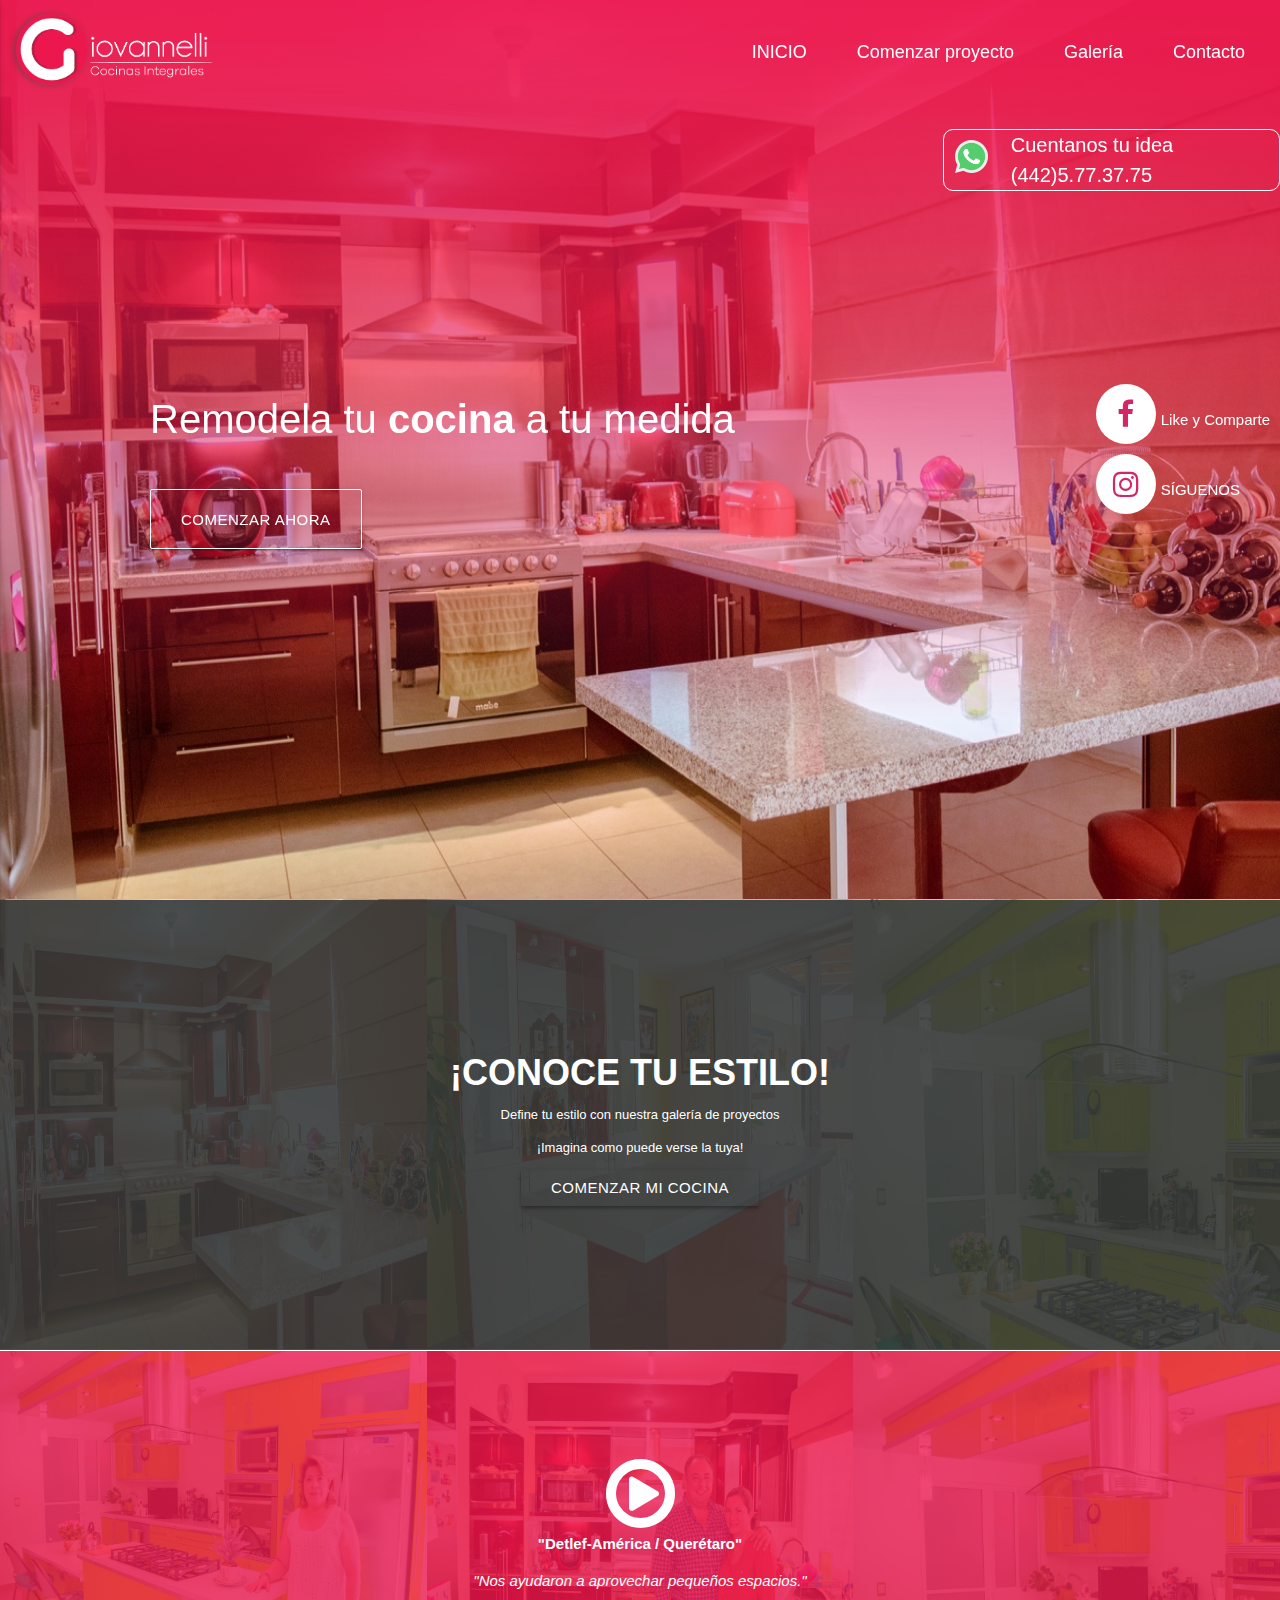
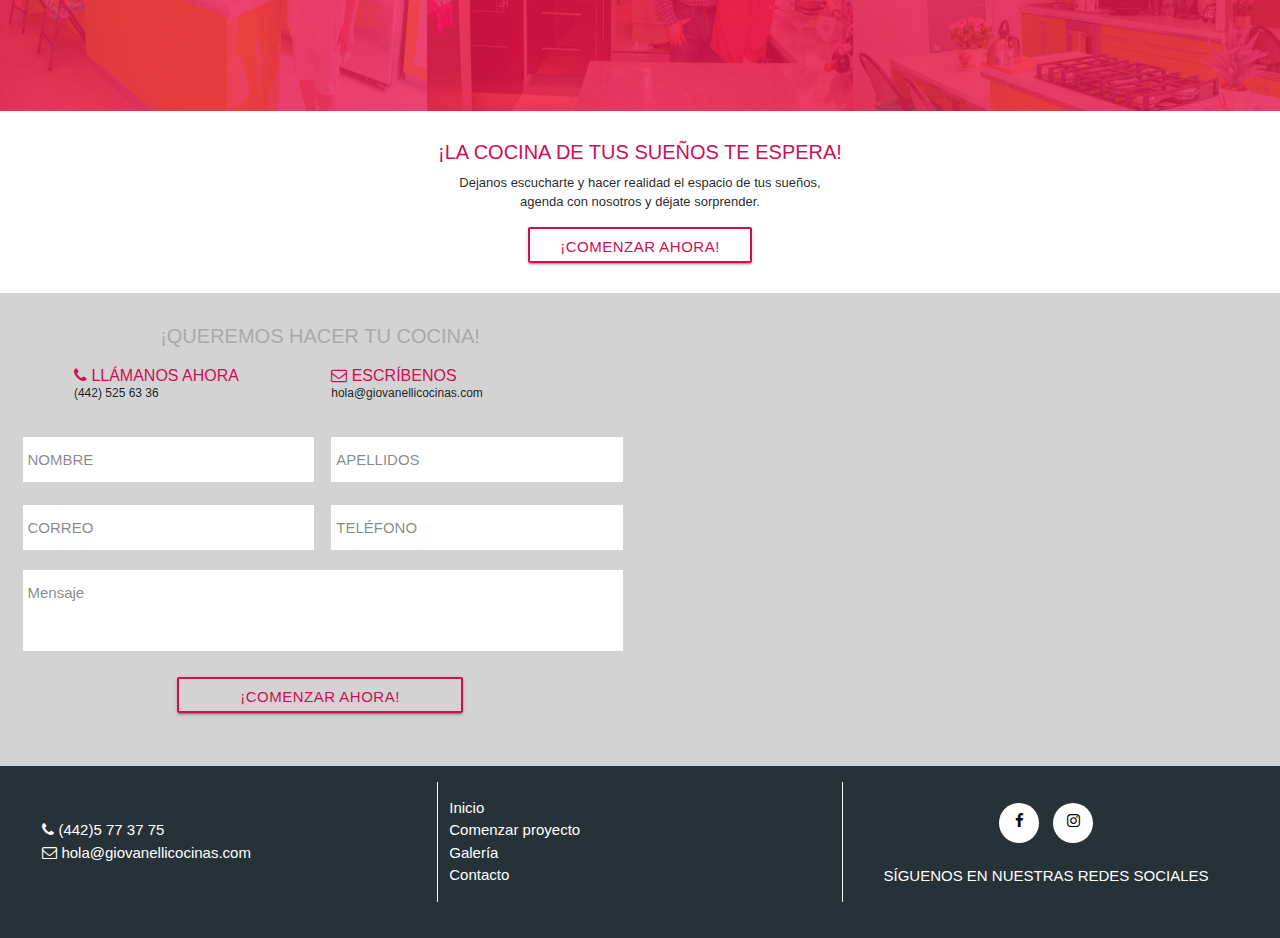
==== index.html @ 9706cbd9 "[Frontend] Third delivery" ====
<!DOCTYPE html>
<html lang="es">
  <head>
    <meta charset="utf-8">
    <meta name="viewport" content="width=device-width, initial-scale=1, maximum-scale=1.0, user-scalable=no">
    <link rel="icon" type="image/pmg" href="public/img/favicon/favicon.png">
    <title>Giovanelli</title>
    <link href="public/plugins/materialize/css/materialize.min.css" rel="stylesheet">
    <link href="public/css/w3.css" rel="stylesheet">
    <link href="public/css/layout.css" rel="stylesheet">
    <link href="https://fonts.googleapis.com/css?family=Lato:300,300i,400,400i,700,700i" rel="stylesheet">
    <link href="https://fonts.googleapis.com/css?family=Raleway" rel="stylesheet">
    <link href="public/css/home.css" rel="stylesheet">
  </head>
  <body>
    <div id="content">
      <div class="navbar-fixed hide-on-med-and-down">
        <nav class="transparent z-depth-0" id="undernav" style="z-index: 4;" role="navigation">
          <div class="nav-wrapper"><a href="index.html"><img class="brand-logo" src="public/img/logo/logo.png" height="100px"></a>
            <ul class="right menu-options">
                    <li><a href="index.html">INICIO</a></li>
                    <li><a class="menu-link" href="#join">Comenzar proyecto</a></li>
                    <li><a href="gallery.html">Galería</a></li>
                    <li><a class="menu-link" href="#contact">Contacto</a></li>
            </ul>
          </div>
        </nav>
      </div>
      <!-- Mobile menu-->
      <div class="navbar-fixed hide-on-large-only">
        <nav class="transparent z-depth-0" id="undernav-movil" style="z-index: 4;" role="navigation">
          <div class="nav-wrapper"><a class="button-collapse" href="#" data-activates="mobile-demo"><i class="fa fa-bars"></i></a><a href="Home"><img class="brand-logo" src="public/img/logo/logo.png" height="100%"></a></div>
        </nav>
      </div>
      <!-- End Desktop navigation-->
      <!-- Collapsible menu for movil-->
      <ul class="side-nav collapsible" id="mobile-demo" data-collapsible="accordion">
              <li><a href="index.html">INICIO</a></li>
              <li><a class="menu-link" href="#join">Comenzar proyecto</a></li>
              <li><a href="gallery.html">Galería</a></li>
              <li><a class="menu-link" href="#contact">Contacto</a></li>
      </ul>
      <!-- End mobil navigation-->
    </div>
    <section class="w3-display-container" id="kitchen"><img id="cover" src="public/img/index/cover.jpg"><img class="w3-display-topmiddle fullwidth" src="public/img/icons/transparencia.png">
      <div class="w3-display-left">
        <p class="left white-text">Remodela tu <b>cocina</b> a tu medida</p><a class="btn menu-link" href="#contact">Comenzar Ahora</a>
      </div>
      <div class="w3-display-topright">
        <div class="row" style="border: 1px solid white; border-radius:10px;">
          <div class="col s2"><img src="public/img/icons/whatsapp.png" width="100%" style="margin-top:10px;"></div>
          <div class="col s10">
            <p class="whats">Cuentanos tu idea <br>(442)5.77.37.75</p>
          </div>
        </div>
      </div>
      <div class="w3-display-right" style="margin:0px 10px 0 0;">
        <div class="white-text"><i class="fa fa-facebook"></i>Like y Comparte<br><i class="fa fa-instagram"></i>SÍGUENOS</div>
      </div>
    </section>
    <section id="styles">
      <div class="w3-display-container">
        <div class="w3-row">
          <div class="w3-col s12 m4 hide-on-med-and-down"><img class="fullwidth" src="public/img/index/cover.jpg" style="height:50vh;"></div>
          <div class="w3-col s12 m4 hide-on-med-and-down"><img class="fullwidth" src="public/img/index/barra.jpg" style="height:50vh;"></div>
          <div class="w3-col s12 m4"><img class="fullwidth" src="public/img/index/verde.jpg" style="height:50vh;"></div>
        </div><img class="w3-display-middle fullwidth" src="public/img/icons/estilos.png" style="height:50vh;">
        <div class="w3-display-middle">
          <h1>¡CONOCE TU ESTILO!</h1>
          <p>Define tu estilo con nuestra galería de proyectos</p>
          <p>¡Imagina como puede verse la tuya!</p><a class="btn transparent center menu-link" href="#contact">Comenzar mi cocina  </a>
        </div>
      </div>
    </section>
    <section class="white" id="testimonials">
      <div class="w3-display-container" style="height:40vh;">
        <div class="w3-row">
          <div class="w3-col s12 m4 hide-on-med-and-down"><img class="fullwidth" src="public/img/index/alicia.jpg" style="height:40vh;"></div>
          <div class="w3-col s12 m4"><img class="fullwidth" src="public/img/index/pareja.jpg" style="height:40vh;"></div>
          <div class="w3-col s12 m4 hide-on-med-and-down"><img class="fullwidth" src="public/img/index/verde.jpg" style="height:40vh;"></div>
        </div><img class="w3-display-middle fullwidth" src="public/img/icons/testimonials.png" style="height:40vh;">
        <div class="w3-content w3-display-middle" style="max-width:400px;">
          <div class="mySlides w3-container transparent"><i class="fa fa-play-circle-o" style="font-size:80px;font-weight:100;"></i>
            <p style="font-weight:900;">"Detlef-América / Querétaro"</p>
            <p style="font-style: italic;font-weight:100;">"Nos ayudaron a aprovechar pequeños espacios."</p>
          </div>
          <div class="mySlides w3-container transparent"><i class="fa fa-play-circle-o" style="font-size:80px;font-weight:100;"></i>
            <p style="font-weight:900;">"Detlef-América / Querétaro"</p>
            <p style="font-style: italic;font-weight:100;">"Nos ayudaron a aprovechar pequeños espacios."</p>
          </div>
          <div class="mySlides w3-container transparent"><i class="fa fa-play-circle-o" style="font-size:80px;font-weight:100;"></i>
            <p style="font-weight:900;">"Detlef-América / Querétaro"</p>
            <p style="font-style: italic;font-weight:100;">"Nos ayudaron a aprovechar pequeños espacios."</p>
          </div>
        </div>
      </div>
    </section>
    <section id="dream">
      <div class="container">
        <h4>¡LA COCINA DE TUS SUEÑOS TE ESPERA!</h4>
        <p>Dejanos escucharte y hacer realidad el espacio de tus sueños, agenda con nosotros y déjate sorprender.</p><a class="btnwaves-effect waves-light btn modal-trigger" href="#modal1">¡COMENZAR AHORA!</a>
      </div>
    </section>
    <section id="contact">
      <div class="row">
        <div class="col s12 l6">
          <h4>¡QUEREMOS HACER TU COCINA!</h4>
          <div class="row">
            <div class="col s5 offset-s1">
              <h6><i class="fa fa-phone"></i> LLÁMANOS AHORA</h6>
              <p>(442) 525 63 36</p>
            </div>
            <div class="col s5">
              <h6><i class="fa fa-envelope-o"></i> ESCRÍBENOS</h6>
              <p>hola@giovanellicocinas.com</p>
            </div>
          </div>
          <div class="row">
            <div class="input-field col s12 l6">
              <input type="text" placeholder="NOMBRE">
            </div>
            <div class="input-field col s12 l6">
              <input type="text" placeholder="APELLIDOS">
            </div>
            <div class="input-field col s12 l6">
              <input type="text" placeholder="CORREO">
            </div>
            <div class="input-field col s12 l6">
              <input type="text" placeholder="TELÉFONO">
            </div>
            <div class="input-field col s12">
              <textarea class="materialize-textarea" placeholder="Mensaje"></textarea>
            </div>
            <div class="input-field col s6 offset-s3">
              <button class="btn waves-effect waves-light" type="submit" name="Enviar">¡COMENZAR AHORA!</button>
            </div>
          </div>
        </div>
        <div class="col s12 l6">
          <iframe width="100%" height="400vw" frameborder="0" style="border:0;" src="https://www.google.com/maps/embed/v1/place?key=AIzaSyAPGNs94-YBhzILSBcDQqImpf2QSwV7a5w&amp;q=20.598648,-100.374819&amp;zoom=18" allowfullscreen=""></iframe>
        </div>
      </div>
    </section>
    <div class="modal" id="modal1">
      <div class="modal-content black">
        <h1 class="center">¡REDISEÑA O EMPIEZA TU COCINA!</h1>
        <div class="row">
          <div class="col s10 offset-s1">
            <iframe width="100%" src="https://www.youtube-nocookie.com/embed/Vr1YsF4z7C4?rel=0&amp;amp;showinfo=0" frameborder="0" allowfullscreen></iframe>
          </div>
        </div>
        <div class="row">
          <div class="col s10 offset-s1">
            <p class="center">La cocina que tanto deseas te está esperando, no dejes pasar esta oportunidad.</p>
          </div>
        </div>
        <div class="row" style="margin-top:10px;">
          <div class="col s12 l6">
            <h3>¡AGENDA TU CITA!</h3>
          </div>
          <div class="col s12 l6">
            <h4 class="green-text center-align hide-on-small-only">LLAMANOS AHORA</h4>
          </div>
        </div>
        <div class="row" style="margin-top:-10px;">
          <div class="col s12 l6">
            <div class="row no-padding">
              <div class="input-field col s12 l6">
                <input type="text" placeholder="NOMBRE">
              </div>
              <div class="input-field col s12 l6">
                <input type="text" placeholder="APELLIDOS">
              </div>
              <div class="input-field col s12 l6">
                <input type="text" placeholder="CORREO">
              </div>
              <div class="input-field col s12 l6">
                <input type="text" placeholder="TELÉFONO">
              </div>
              <div class="input-field col s12">
                <textarea class="materialize-textarea" placeholder="Mensaje"></textarea>
              </div>
              <div class="input-field col s12 l6">
                <button class="btn waves-effect waves-light" type="submit" name="Enviar">¡COMENZAR!</button>
              </div>
            </div>
          </div>
          <div class="col s12 l4 offset-l1">
            <div class="row valign-wrapper" style="border: 1px solid white; border-radius:10px;">
              <div class="col s2"><img src="public/img/icons/whatsapp.png" width="100%" style="margin-top:10px;"></div>
              <div class="col s10">
                <p class="whats">Cuentanos tu idea <br>(442)5.77.37.75</p>
              </div>
            </div>
          </div>
        </div>
      </div>
    </div>
    <footer>
      <div class="w3-container">
        <div class="hide-on-small-only">
          <div class="row valign-wrapper">
            <div class="col l4"><i class="fa fa-phone"></i> (442)5 77 37 75<br><i class="fa fa-envelope-o"></i> hola@giovanellicocinas.com</div>
            <div class="col l4" style="border-left:1px solid white;border-right:1px solid white;">
              <ul>
                <li> <a href="index.html">Inicio</a></li>
                <li> <a href="index.html">Comenzar proyecto</a></li>
                <li> <a href="index.html">Galería</a></li>
                <li> <a class="menu-link" href="#contact">Contacto</a></li>
              </ul>
            </div>
            <div class="col l4">
              <p class="center"><i class="fa fa-facebook social"></i><i class="fa fa-instagram social"></i></p>
              <p class="center">SÍGUENOS EN NUESTRAS REDES SOCIALES</p>
            </div>
          </div>
        </div>
        <div class="hide-on-med-and-up">
          <div class="row">
            <div class="col s10 offset-s1 center"><i class="fa fa-phone"></i> (442)5 77 37 75<br><i class="fa fa-envelope-o"></i> hola@giovanellicocinas.com</div>
          </div>
          <div class="row">
            <div class="col s8 offset-s2" style="border:1px solid white;border-right:1px solid white;">
              <ul>
                <li> <a href="index.html">Inicio</a></li>
                <li> <a href="index.html">Comenzar proyecto</a></li>
                <li> <a href="index.html">Galería</a></li>
                <li> <a class="menu-link" href="#contact">Contacto</a></li>
              </ul>
            </div>
          </div>
          <div class="row">
            <div class="col s10 offset-s1">
              <p class="center"><i class="fa fa-facebook social"></i><i class="fa fa-instagram social"></i></p>
              <p class="center">SÍGUENOS EN NUESTRAS REDES SOCIALES</p>
            </div>
          </div>
        </div>
      </div>
    </footer>
    <link rel="stylesheet" href="https://cdnjs.cloudflare.com/ajax/libs/font-awesome/4.7.0/css/font-awesome.min.css" async>
    <script src="https://code.jquery.com/jquery-2.1.1.min.js"></script>
    <script src="public/plugins/materialize/js/materialize.min.js"></script>
    <script src="public/js/home.js"></script>
    <link rel="stylesheet" href="https://cdnjs.cloudflare.com/ajax/libs/font-awesome/4.7.0/css/font-awesome.min.css" async="">
    <script src="https://code.jquery.com/jquery-2.1.1.min.js"></script>
    <script src="public/plugins/materialize/js/materialize.min.js"></script>
    <script src="public/js/home.js"></script>
    <script>
      var slideIndex = 0;
      carousel();
      function carousel() {
      var i;
      var x = document.getElementsByClassName("mySlides");
      for (i = 0; i < x.length; i++) {
      x[i].style.display = "none";
      }
      slideIndex++;
      if (slideIndex > x.length) {slideIndex = 1}
      x[slideIndex-1].style.display = "block";
      setTimeout(carousel, 5000);
      }
    </script>
  </body>
</html>
---- public/css/layout.css ----
/* Nav */
nav {
  background-color: rgba(207, 14, 85, 0.9);
  height: 100px;
}

nav ul{
  margin-top: 20px;
}

nav ul a{
  font-size: 18px;
  margin-right: 20px;
}
 .brand-logo img {
  margin: 0 20px;
  vertical-align: text-bottom;
  max-width: 200px;
}

.z-depth-0 {
  -webkit-box-shadow: 0 0 0 0 rgba(0, 0, 0, 0), 0 0 0 0 rgba(0, 0, 0, 0);
  -moz-box-shadow: 0 0 0 0 rgba(0, 0, 0, 0), 0 0 0 0 rgba(0, 0, 0, 0);
  box-shadow: 0 0 0 0 rgba(0, 0, 0, 0), 0 0 0 0 rgba(0, 0, 0);
}

/* Footer */
footer{
  background-color:#263238;
  padding: 15px;
  color: white;
}

.social{
		padding: 10px;
		font-size: 20px;
		width: 40px;
		height: 40px;
		text-align: center;
		text-decoration: none;
		margin: 7px;
		border-radius: 50%;
		background-color: white;
		color:black;
}
---- public/css/home.css ----
/* Cover */
img#cover {
  padding-top: -64px;
  position: fixed;
  width: 100%;
  height: 100%;
  z-index: -1;
  background-position: center;
}
section#kitchen {
  margin-top: -65px;
  height: 100vh;
}
section#kitchen p{
  color:white;
  font-size: 40px;
  font-weight: lighter;
}

section#kitchen p.whats{
  font-size: 20px;
  margin: 0 auto;
}
section#kitchen a{
  color:white;
  background-color: transparent;
  border: 1px solid white;
  height:60px;
  padding-top:12px;
}
section#kitchen .w3-display-left{
  margin-left: 150px;
  width:50%;
}
section#kitchen .w3-display-topright{
  margin-top:130px;
}
section#kitchen i{
		padding: 15px;
		font-size: 30px;
		width: 60px;
		height: 60px;
		text-align: center;
		text-decoration: none;
		margin: 5px 5px;
		border-radius: 50%;
		background-color: white;
		color: rgba(207, 14, 85, 0.9);
 }
/* Styles */
section#styles{
  background-color:white;
  color: white;
  text-align: center;
}

section#styles h1{
  font-weight: 900;
}

section#styles p{
  font-size: 13px;
  font-weight: 100;
}
/* Testimonials */
section#testimonials{
  background-color:white;
  color: white;
  text-align: center;
}

section#testimonials h4{
  color:#ff5252;
}

section#testimonials p{
  margin-top: 0;
}

.icon{
  margin: 0 auto;
  max-width: 40px;
  width: 100%;
}
/* Dream */
section#dream{
  background-color: white;
  padding: 20px;
  text-align: center;
}
section#dream h4{
  color:rgb(207, 14, 85);;
}

section#dream p{
  font-size: 13px;
  font-weight: 100;
  max-width: 400px;
  margin: auto;
}

section#dream .btn{
  margin-top: 15px;
  margin-bottom: 10px;
  background: white;
  color:rgb(207, 14, 85);
  border:2px solid rgb(207, 14, 85);
}

section#dream .btn:hover, section#dream .btn:active, section#dream .btn:focus {
  background-color:rgb(207, 14, 85);
  color: white;
}

/* Contact */
section#contact{
  padding-top: 22px;
  padding-bottom: 11px;
  background-color: lightgray;
}
section#contact h4{
  color:darkgray;
  text-align: center;
}

section#contact h6{
  color:rgb(207, 14, 85);
  text-align: left;
}

section#contact p{
  font-size: 12px;
  font-weight: 100;
  margin-top: -10px;
}

section#contact i{
}

section#contact input, section#contact textarea{
  background-color: white;
  padding-left: 5px;
  border-bottom: 0;
  margin-top: -15px;
}
section#contact button{
  background-color: transparent;
  color: rgb(207, 14, 85);
  border: 2px solid rgb(207, 14, 85);
  margin-top: -20px;
}

button{
  width: 100%;
}

.fullwidth{
  width: 100%;
}

#modal1{
  width: 75%;
  color: white;
}

#modal1 input, #modal1 textarea{
  background-color: white;
  color: black;
  padding-left: 10px;
  border-bottom: 0;
  margin-top: -10px;
  margin-bottom: 0px;
}
#modal1 button{
  background-color: transparent;
  color: white;
  border: 2px solid white;
  margin-top: -20px;
}
#modal1 p{
  font-weight: 100;
}
#modal1 h1{
  margin: 50px 0;
}
#modal1 h3{
  font-weight: 900;
  font-family: Lato;
}

/* Responsive*/
@media only screen and (min-width: 920px) {
  #modal1 iframe{
    height: 450px;
  }
}
@media only screen and (max-width: 650px) {
  section#kitchen {
    height: 50vh;
    margin-top: -65px;
  }
  img#cover {
    width: 100%;
    top: 0;
    left: 0;
    position: fixed;
    z-index: -1;
    height: 50vh;
  }
  section#kitchen .w3-display-left, section#kitchen .w3-display-right{
    margin-top: 20px;
  }
  section#kitchen .w3-display-left{
    margin-left: 20px;
    width:50%;
  }
  section#kitchen .w3-display-righ{
    margin-right: 20px;
  }
  section#kitchen .w3-display-topright{
    margin-top:110px;
    width: 50%;
  }
  section#kitchen p{
    font-size: 10px;
    font-weight: lighter;
  }
  section#kitchen p.whats{
    font-size: 10px;
    margin: 0 auto;
  }
  section#kitchen a{
    padding-top: 0px;
    font-size: 10px;
    height: 20px;
    display: inline-table;
  }
  section#kitchen i{
  		padding: 5px;
  		font-size: 10px;
  		width: 20px;
  		height: 20px;
  		margin: 5px 5px;
   }
  section#styles h1{
    font-weight: 900;
    font-size: 17px;
  }
  section#styles p{
    font-size: 10px;
    font-weight: 100;
  }
  section#styles a{
    padding-top: 0px;
    font-size: 10px;
    height: 20px;
    display: inline-table;
  }
  #modal1 h1{
    font-size: 15px;
    margin: 10px 0;
  }
  #modal1 p{
    font-size: 12px;
  }
  #modal1 h3{
    font-size: 16px;
    text-align: center;
  }
}
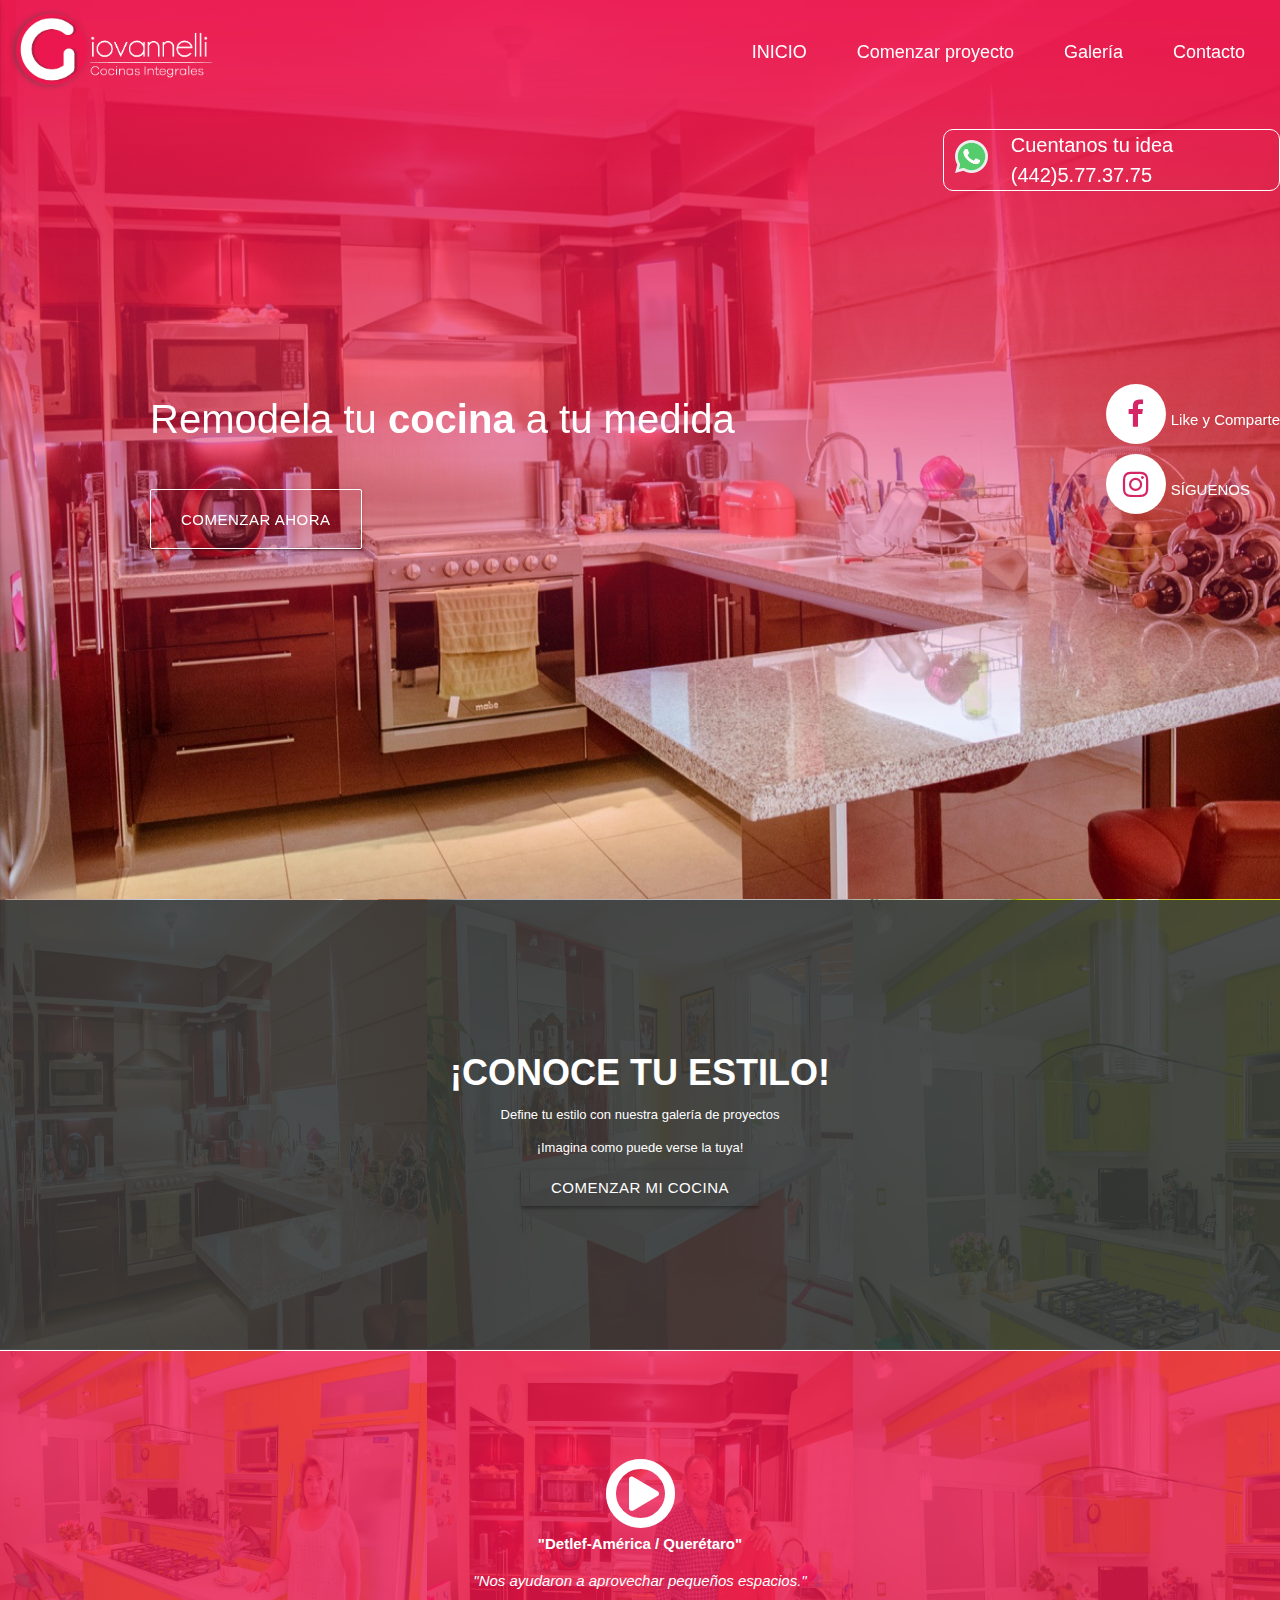
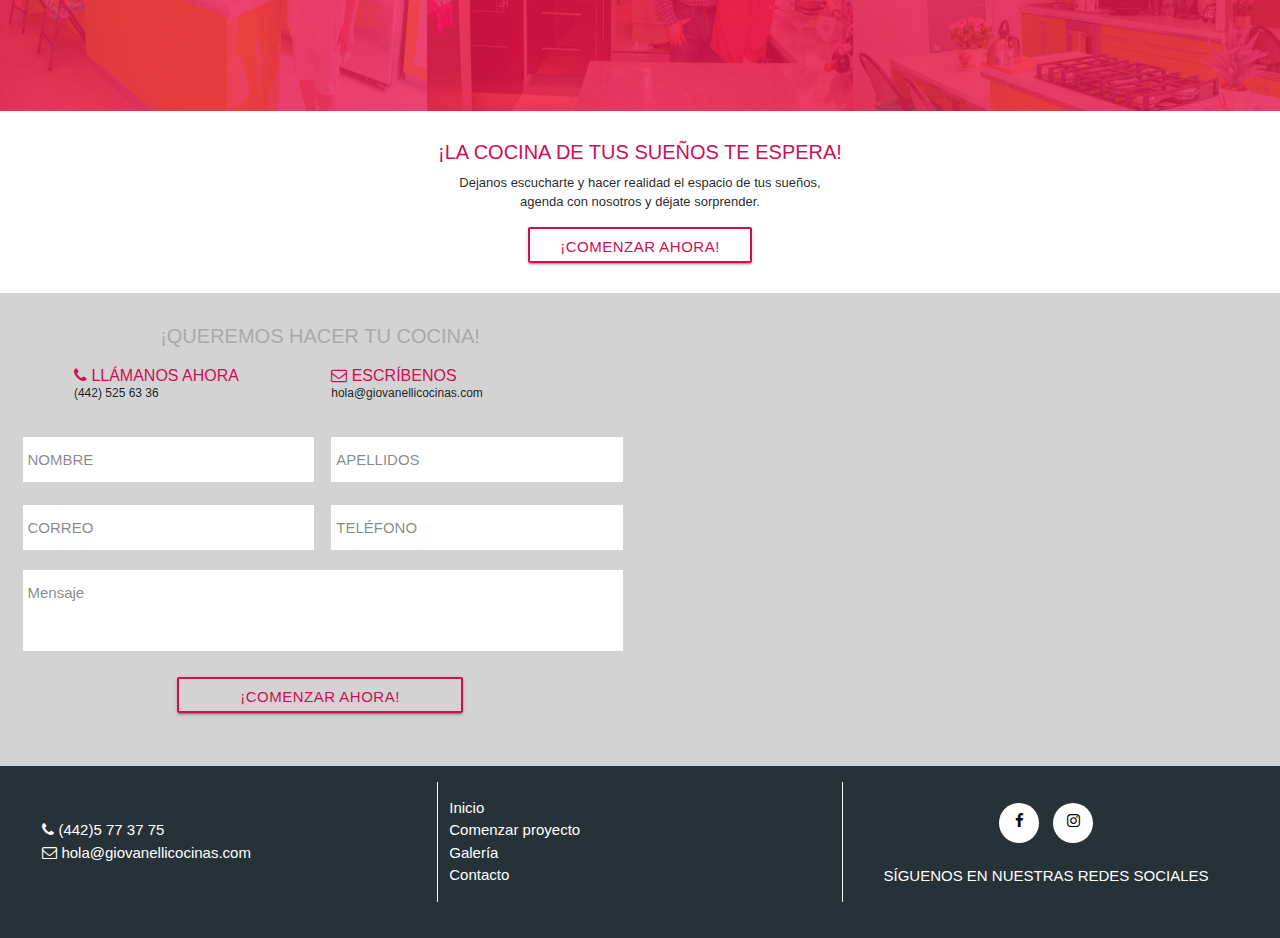
==== commit 0b5fd927: "[Frontend] 4th delivery" ====
--- a/index.html
+++ b/index.html
@@ -54,7 +54,7 @@
           </div>
         </div>
       </div>
-      <div class="w3-display-right" style="margin:0px 10px 0 0;">
+      <div class="w3-display-right">
         <div class="white-text"><i class="fa fa-facebook"></i>Like y Comparte<br><i class="fa fa-instagram"></i>SÍGUENOS</div>
       </div>
     </section>
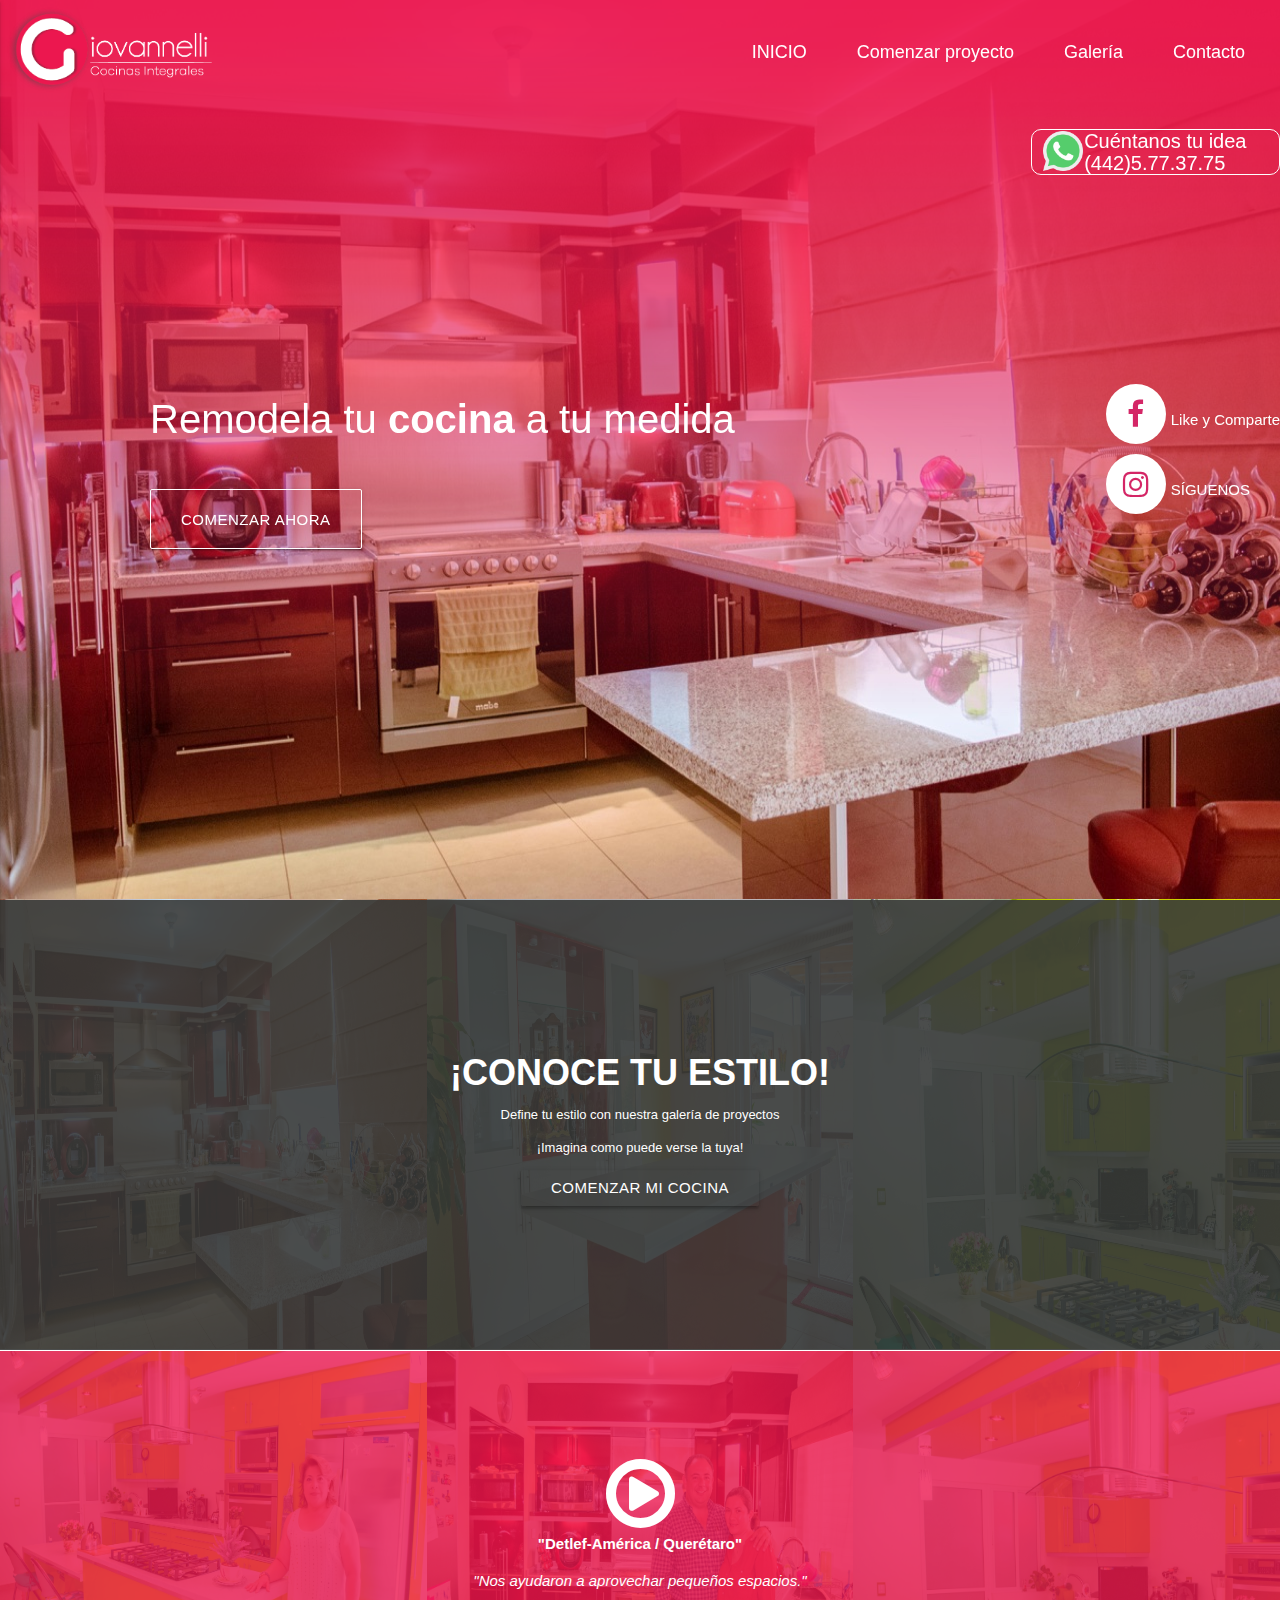
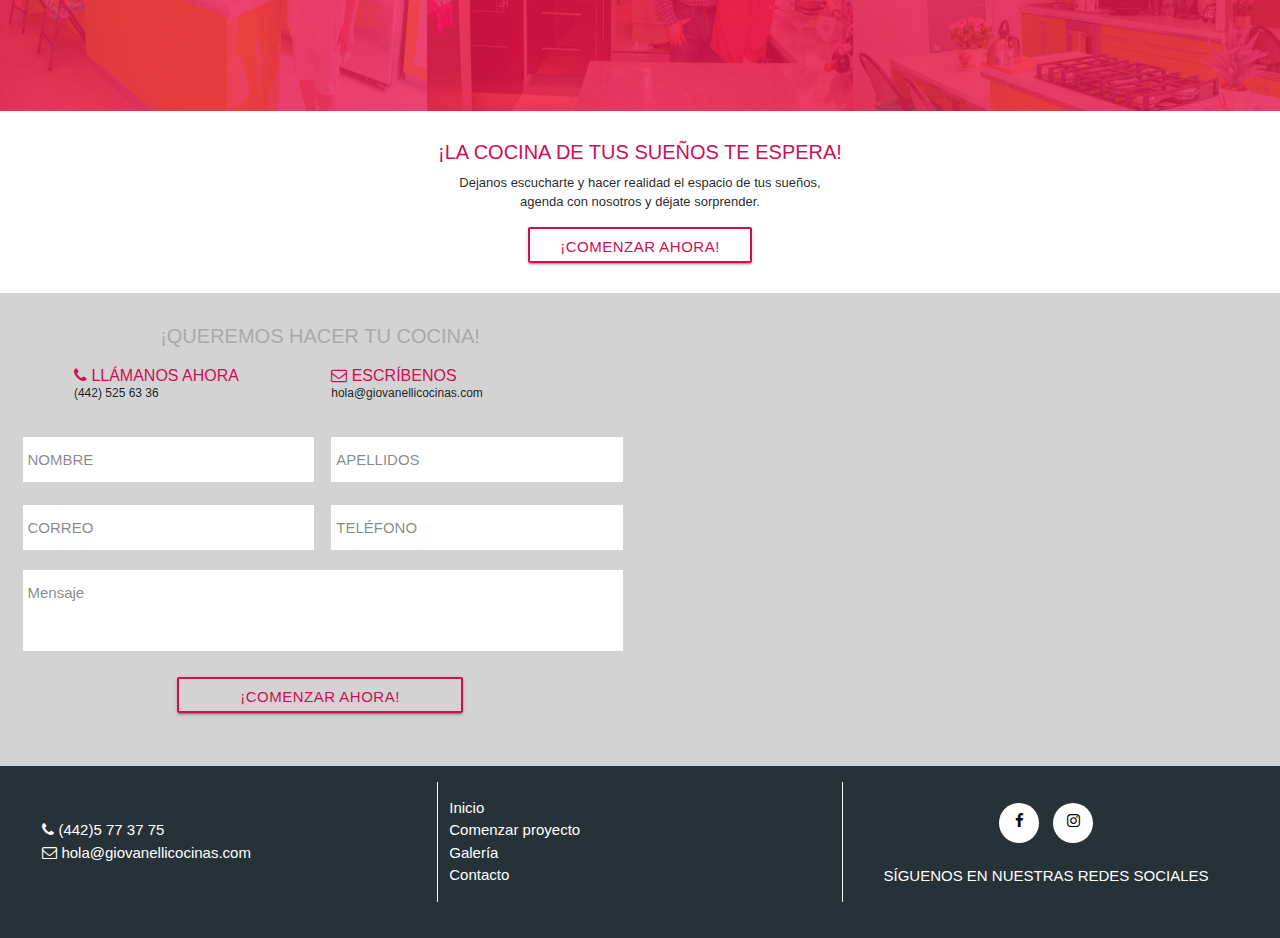
==== commit 55003df5: "[SITE] 5th version" ====
--- a/index.html
+++ b/index.html
@@ -19,7 +19,7 @@
           <div class="nav-wrapper"><a href="index.html"><img class="brand-logo" src="public/img/logo/logo.png" height="100px"></a>
             <ul class="right menu-options">
                     <li><a href="index.html">INICIO</a></li>
-                    <li><a class="menu-link" href="#join">Comenzar proyecto</a></li>
+                    <li><a class="modal-trigger" href="#modal1">Comenzar proyecto</a></li>
                     <li><a href="gallery.html">Galería</a></li>
                     <li><a class="menu-link" href="#contact">Contacto</a></li>
             </ul>
@@ -36,111 +36,118 @@
       <!-- Collapsible menu for movil-->
       <ul class="side-nav collapsible" id="mobile-demo" data-collapsible="accordion">
               <li><a href="index.html">INICIO</a></li>
-              <li><a class="menu-link" href="#join">Comenzar proyecto</a></li>
+              <li><a class="modal-trigger" href="#modal1">Comenzar proyecto</a></li>
               <li><a href="gallery.html">Galería</a></li>
               <li><a class="menu-link" href="#contact">Contacto</a></li>
       </ul>
       <!-- End mobil navigation-->
+      <section class="w3-display-container" id="kitchen"><img id="cover" src="public/img/index/cover.jpg"><img class="w3-display-topmiddle fullwidth" src="public/img/icons/transparencia.png">
+        <div class="w3-display-middle hide-on-med-and-up" style="width:80%; margin-top:50px;"><a href="https://api.whatsapp.com/send?phone=5214425773775&amp;text=Me%20gustaría%20conocer%20el%20precio%20de%20la%20cocina">
+            <div class="row valign-wrapper" style="border: 1px solid white; border-radius:10px;background-color:rgba(255,255,255,.7);">
+              <div class="col s2"><img class="whats" src="public/img/icons/whatsapp.png" style="width=100%;"></div>
+              <div class="col s10">
+                <h6 class="whats">Cuéntanos tu idea </h6>
+                <h6 class="whats">(442)5.77.37.75</h6>
+              </div>
+            </div></a>
+          <div class="row" style="background-color:rgba(38, 50, 56,.7);">
+            <div class="col s10 offset-s1">
+              <h1 class="left white-text">Remodela tu <b>cocina</b> a tu medida</h1><a class="btn start menu-link" href="#contact" style="width:100%;">Comenzar Ahora</a>
+            </div>
+          </div>
+        </div>
+        <div class="w3-display-left hide-on-small-only">
+          <p class="left white-text">Remodela tu <b>cocina</b> a tu medida</p><a class="btn start menu-link" href="#contact">Comenzar Ahora</a>
+        </div>
+        <div class="w3-display-topright hide-on-small-only">
+          <div class="row valign-wrapper" style="border: 1px solid white; border-radius:10px;">
+            <div class="col s2"><img class="whats" src="public/img/icons/whatsapp.png" style="width=100%;"></div>
+            <div class="col s10">
+              <h6 class="whats">Cuéntanos tu idea </h6>
+              <h6 class="whats">(442)5.77.37.75</h6>
+            </div>
+          </div>
+        </div>
+        <div class="w3-display-right hide-on-small-only">
+          <div class="white-text"><i class="fa fa-facebook"></i>Like y Comparte<br><i class="fa fa-instagram"></i>SÍGUENOS</div>
+        </div>
+      </section>
+      <section id="styles">
+        <div class="w3-display-container">
+          <div class="w3-row">
+            <div class="w3-col s12 m4 hide-on-med-and-down"><img class="fullwidth" src="public/img/index/cover.jpg" style="height:50vh;"></div>
+            <div class="w3-col s12 m4 hide-on-med-and-down"><img class="fullwidth" src="public/img/index/barra.jpg" style="height:50vh;"></div>
+            <div class="w3-col s12 m4"><img class="fullwidth" src="public/img/index/verde.jpg" style="height:50vh;"></div>
+          </div><img class="w3-display-middle fullwidth" src="public/img/icons/estilos.png" style="height:50vh;">
+          <div class="w3-display-middle">
+            <h1>¡CONOCE TU ESTILO!</h1>
+            <p>Define tu estilo con nuestra galería de proyectos</p>
+            <p>¡Imagina como puede verse la tuya!</p><a class="btn transparent center" href="gallery.html">Comenzar mi cocina  </a>
+          </div>
+        </div>
+      </section>
+      <section class="white" id="testimonials">
+        <div class="w3-display-container" style="height:40vh;">
+          <div class="w3-row">
+            <div class="w3-col s12 m4 hide-on-med-and-down"><img class="fullwidth" src="public/img/index/alicia.jpg" style="height:40vh;"></div>
+            <div class="w3-col s12 m4"><img class="fullwidth" src="public/img/index/pareja.jpg" style="height:40vh;"></div>
+            <div class="w3-col s12 m4 hide-on-med-and-down"><img class="fullwidth" src="public/img/index/verde.jpg" style="height:40vh;"></div>
+          </div><img class="w3-display-middle fullwidth" src="public/img/icons/testimonials.png" style="height:40vh;">
+          <div class="w3-content w3-display-middle" style="max-width:400px;">
+            <div class="w3-container transparent"><i class="fa fa-play-circle-o" style="font-size:80px;font-weight:100;"></i>
+              <p style="font-weight:900;">"Detlef-América / Querétaro"</p>
+              <p style="font-style: italic;font-weight:100;">"Nos ayudaron a aprovechar pequeños espacios."</p>
+            </div>
+          </div>
+        </div>
+      </section>
+      <section id="dream">
+        <div class="container">
+          <h4>¡LA COCINA DE TUS SUEÑOS TE ESPERA!</h4>
+          <p>Dejanos escucharte y hacer realidad el espacio de tus sueños, agenda con nosotros y déjate sorprender.</p><a class="btnwaves-effect waves-light btn modal-trigger" href="#modal1">¡COMENZAR AHORA!</a>
+        </div>
+      </section>
+      <section id="contact">
+        <div class="row">
+          <div class="col s12 l6">
+            <h4>¡QUEREMOS HACER TU COCINA!</h4>
+            <div class="row">
+              <div class="col s5 offset-s1">
+                <h6><i class="fa fa-phone"></i> LLÁMANOS AHORA</h6>
+                <p>(442) 525 63 36</p>
+              </div>
+              <div class="col s5">
+                <h6><i class="fa fa-envelope-o"></i> ESCRÍBENOS</h6>
+                <p>hola@giovanellicocinas.com</p>
+              </div>
+            </div>
+            <div class="row">
+              <div class="input-field col s12 l6">
+                <input type="text" placeholder="NOMBRE">
+              </div>
+              <div class="input-field col s12 l6">
+                <input type="text" placeholder="APELLIDOS">
+              </div>
+              <div class="input-field col s12 l6">
+                <input type="text" placeholder="CORREO">
+              </div>
+              <div class="input-field col s12 l6">
+                <input type="text" placeholder="TELÉFONO">
+              </div>
+              <div class="input-field col s12">
+                <textarea class="materialize-textarea" placeholder="Mensaje"></textarea>
+              </div>
+              <div class="input-field col s6 offset-s3">
+                <button class="btn waves-effect waves-light" type="submit" name="Enviar">¡COMENZAR AHORA!</button>
+              </div>
+            </div>
+          </div>
+          <div class="col s12 l6">
+            <iframe width="100%" height="400vw" frameborder="0" style="border:0;" src="https://www.google.com/maps/embed/v1/place?key=AIzaSyAPGNs94-YBhzILSBcDQqImpf2QSwV7a5w&amp;q=20.598648,-100.374819&amp;zoom=18" allowfullscreen=""></iframe>
+          </div>
+        </div>
+      </section>
     </div>
-    <section class="w3-display-container" id="kitchen"><img id="cover" src="public/img/index/cover.jpg"><img class="w3-display-topmiddle fullwidth" src="public/img/icons/transparencia.png">
-      <div class="w3-display-left">
-        <p class="left white-text">Remodela tu <b>cocina</b> a tu medida</p><a class="btn menu-link" href="#contact">Comenzar Ahora</a>
-      </div>
-      <div class="w3-display-topright">
-        <div class="row" style="border: 1px solid white; border-radius:10px;">
-          <div class="col s2"><img src="public/img/icons/whatsapp.png" width="100%" style="margin-top:10px;"></div>
-          <div class="col s10">
-            <p class="whats">Cuentanos tu idea <br>(442)5.77.37.75</p>
-          </div>
-        </div>
-      </div>
-      <div class="w3-display-right">
-        <div class="white-text"><i class="fa fa-facebook"></i>Like y Comparte<br><i class="fa fa-instagram"></i>SÍGUENOS</div>
-      </div>
-    </section>
-    <section id="styles">
-      <div class="w3-display-container">
-        <div class="w3-row">
-          <div class="w3-col s12 m4 hide-on-med-and-down"><img class="fullwidth" src="public/img/index/cover.jpg" style="height:50vh;"></div>
-          <div class="w3-col s12 m4 hide-on-med-and-down"><img class="fullwidth" src="public/img/index/barra.jpg" style="height:50vh;"></div>
-          <div class="w3-col s12 m4"><img class="fullwidth" src="public/img/index/verde.jpg" style="height:50vh;"></div>
-        </div><img class="w3-display-middle fullwidth" src="public/img/icons/estilos.png" style="height:50vh;">
-        <div class="w3-display-middle">
-          <h1>¡CONOCE TU ESTILO!</h1>
-          <p>Define tu estilo con nuestra galería de proyectos</p>
-          <p>¡Imagina como puede verse la tuya!</p><a class="btn transparent center menu-link" href="#contact">Comenzar mi cocina  </a>
-        </div>
-      </div>
-    </section>
-    <section class="white" id="testimonials">
-      <div class="w3-display-container" style="height:40vh;">
-        <div class="w3-row">
-          <div class="w3-col s12 m4 hide-on-med-and-down"><img class="fullwidth" src="public/img/index/alicia.jpg" style="height:40vh;"></div>
-          <div class="w3-col s12 m4"><img class="fullwidth" src="public/img/index/pareja.jpg" style="height:40vh;"></div>
-          <div class="w3-col s12 m4 hide-on-med-and-down"><img class="fullwidth" src="public/img/index/verde.jpg" style="height:40vh;"></div>
-        </div><img class="w3-display-middle fullwidth" src="public/img/icons/testimonials.png" style="height:40vh;">
-        <div class="w3-content w3-display-middle" style="max-width:400px;">
-          <div class="mySlides w3-container transparent"><i class="fa fa-play-circle-o" style="font-size:80px;font-weight:100;"></i>
-            <p style="font-weight:900;">"Detlef-América / Querétaro"</p>
-            <p style="font-style: italic;font-weight:100;">"Nos ayudaron a aprovechar pequeños espacios."</p>
-          </div>
-          <div class="mySlides w3-container transparent"><i class="fa fa-play-circle-o" style="font-size:80px;font-weight:100;"></i>
-            <p style="font-weight:900;">"Detlef-América / Querétaro"</p>
-            <p style="font-style: italic;font-weight:100;">"Nos ayudaron a aprovechar pequeños espacios."</p>
-          </div>
-          <div class="mySlides w3-container transparent"><i class="fa fa-play-circle-o" style="font-size:80px;font-weight:100;"></i>
-            <p style="font-weight:900;">"Detlef-América / Querétaro"</p>
-            <p style="font-style: italic;font-weight:100;">"Nos ayudaron a aprovechar pequeños espacios."</p>
-          </div>
-        </div>
-      </div>
-    </section>
-    <section id="dream">
-      <div class="container">
-        <h4>¡LA COCINA DE TUS SUEÑOS TE ESPERA!</h4>
-        <p>Dejanos escucharte y hacer realidad el espacio de tus sueños, agenda con nosotros y déjate sorprender.</p><a class="btnwaves-effect waves-light btn modal-trigger" href="#modal1">¡COMENZAR AHORA!</a>
-      </div>
-    </section>
-    <section id="contact">
-      <div class="row">
-        <div class="col s12 l6">
-          <h4>¡QUEREMOS HACER TU COCINA!</h4>
-          <div class="row">
-            <div class="col s5 offset-s1">
-              <h6><i class="fa fa-phone"></i> LLÁMANOS AHORA</h6>
-              <p>(442) 525 63 36</p>
-            </div>
-            <div class="col s5">
-              <h6><i class="fa fa-envelope-o"></i> ESCRÍBENOS</h6>
-              <p>hola@giovanellicocinas.com</p>
-            </div>
-          </div>
-          <div class="row">
-            <div class="input-field col s12 l6">
-              <input type="text" placeholder="NOMBRE">
-            </div>
-            <div class="input-field col s12 l6">
-              <input type="text" placeholder="APELLIDOS">
-            </div>
-            <div class="input-field col s12 l6">
-              <input type="text" placeholder="CORREO">
-            </div>
-            <div class="input-field col s12 l6">
-              <input type="text" placeholder="TELÉFONO">
-            </div>
-            <div class="input-field col s12">
-              <textarea class="materialize-textarea" placeholder="Mensaje"></textarea>
-            </div>
-            <div class="input-field col s6 offset-s3">
-              <button class="btn waves-effect waves-light" type="submit" name="Enviar">¡COMENZAR AHORA!</button>
-            </div>
-          </div>
-        </div>
-        <div class="col s12 l6">
-          <iframe width="100%" height="400vw" frameborder="0" style="border:0;" src="https://www.google.com/maps/embed/v1/place?key=AIzaSyAPGNs94-YBhzILSBcDQqImpf2QSwV7a5w&amp;q=20.598648,-100.374819&amp;zoom=18" allowfullscreen=""></iframe>
-        </div>
-      </div>
-    </section>
     <div class="modal" id="modal1">
       <div class="modal-content black">
         <h1 class="center">¡REDISEÑA O EMPIEZA TU COCINA!</h1>
@@ -246,20 +253,5 @@
     <script src="https://code.jquery.com/jquery-2.1.1.min.js"></script>
     <script src="public/plugins/materialize/js/materialize.min.js"></script>
     <script src="public/js/home.js"></script>
-    <script>
-      var slideIndex = 0;
-      carousel();
-      function carousel() {
-      var i;
-      var x = document.getElementsByClassName("mySlides");
-      for (i = 0; i < x.length; i++) {
-      x[i].style.display = "none";
-      }
-      slideIndex++;
-      if (slideIndex > x.length) {slideIndex = 1}
-      x[slideIndex-1].style.display = "block";
-      setTimeout(carousel, 5000);
-      }
-    </script>
   </body>
 </html>--- a/public/css/layout.css
+++ b/public/css/layout.css
@@ -43,3 +43,54 @@
 		background-color: white;
 		color:black;
 }
+
+#modal1{
+  width: 75%;
+  color: white;
+}
+
+#modal1 input, #modal1 textarea{
+  background-color: white;
+  color: black;
+  padding-left: 10px;
+  border-bottom: 0;
+  margin-top: -10px;
+  margin-bottom: 0px;
+}
+#modal1 button{
+  background-color: transparent;
+  color: white;
+  border: 2px solid white;
+  margin-top: -20px;
+}
+#modal1 p{
+  font-weight: 100;
+}
+#modal1 h1{
+  margin: 50px 0;
+}
+#modal1 h3{
+  font-weight: 900;
+  font-family: Lato;
+}
+
+/* Responsive*/
+@media only screen and (min-width: 920px) {
+  #modal1 iframe{
+    height: 450px;
+  }
+}
+
+@media only screen and (max-width: 650px) {
+  #modal1 h1{
+    font-size: 15px;
+    margin: 10px 0;
+  }
+  #modal1 p{
+    font-size: 12px;
+  }
+  #modal1 h3{
+    font-size: 16px;
+    text-align: center;
+  }
+}
--- a/public/css/home.css
+++ b/public/css/home.css
@@ -17,11 +17,17 @@
   font-weight: lighter;
 }
 
-section#kitchen p.whats{
+section#kitchen h6.whats{
   font-size: 20px;
   margin: 0 auto;
-}
-section#kitchen a{
+  color: white;
+}
+
+#kitchen img.whats{
+  max-width: 40px;
+}
+
+section#kitchen a.start{
   color:white;
   background-color: transparent;
   border: 1px solid white;
@@ -158,45 +164,12 @@
   width: 100%;
 }
 
-#modal1{
-  width: 75%;
-  color: white;
-}
-
-#modal1 input, #modal1 textarea{
-  background-color: white;
-  color: black;
-  padding-left: 10px;
-  border-bottom: 0;
-  margin-top: -10px;
-  margin-bottom: 0px;
-}
-#modal1 button{
-  background-color: transparent;
-  color: white;
-  border: 2px solid white;
-  margin-top: -20px;
-}
-#modal1 p{
-  font-weight: 100;
-}
-#modal1 h1{
-  margin: 50px 0;
-}
-#modal1 h3{
-  font-weight: 900;
-  font-family: Lato;
-}
-
 /* Responsive*/
 @media only screen and (min-width: 920px) {
-  #modal1 iframe{
-    height: 450px;
-  }
 }
 @media only screen and (max-width: 650px) {
   section#kitchen {
-    height: 50vh;
+    height: 60vh;
     margin-top: -65px;
   }
   img#cover {
@@ -205,7 +178,7 @@
     left: 0;
     position: fixed;
     z-index: -1;
-    height: 50vh;
+    height: 60vh;
   }
   section#kitchen .w3-display-left, section#kitchen .w3-display-right{
     margin-top: 20px;
@@ -221,15 +194,16 @@
     margin-top:110px;
     width: 50%;
   }
-  section#kitchen p{
-    font-size: 10px;
+  section#kitchen h1{
+    font-size: 18px;
     font-weight: lighter;
   }
-  section#kitchen p.whats{
-    font-size: 10px;
+  section#kitchen h6.whats{
+    color: rgb(18, 140, 126);
+    font-size: 20px;
     margin: 0 auto;
   }
-  section#kitchen a{
+  section#kitchen a.start{
     padding-top: 0px;
     font-size: 10px;
     height: 20px;
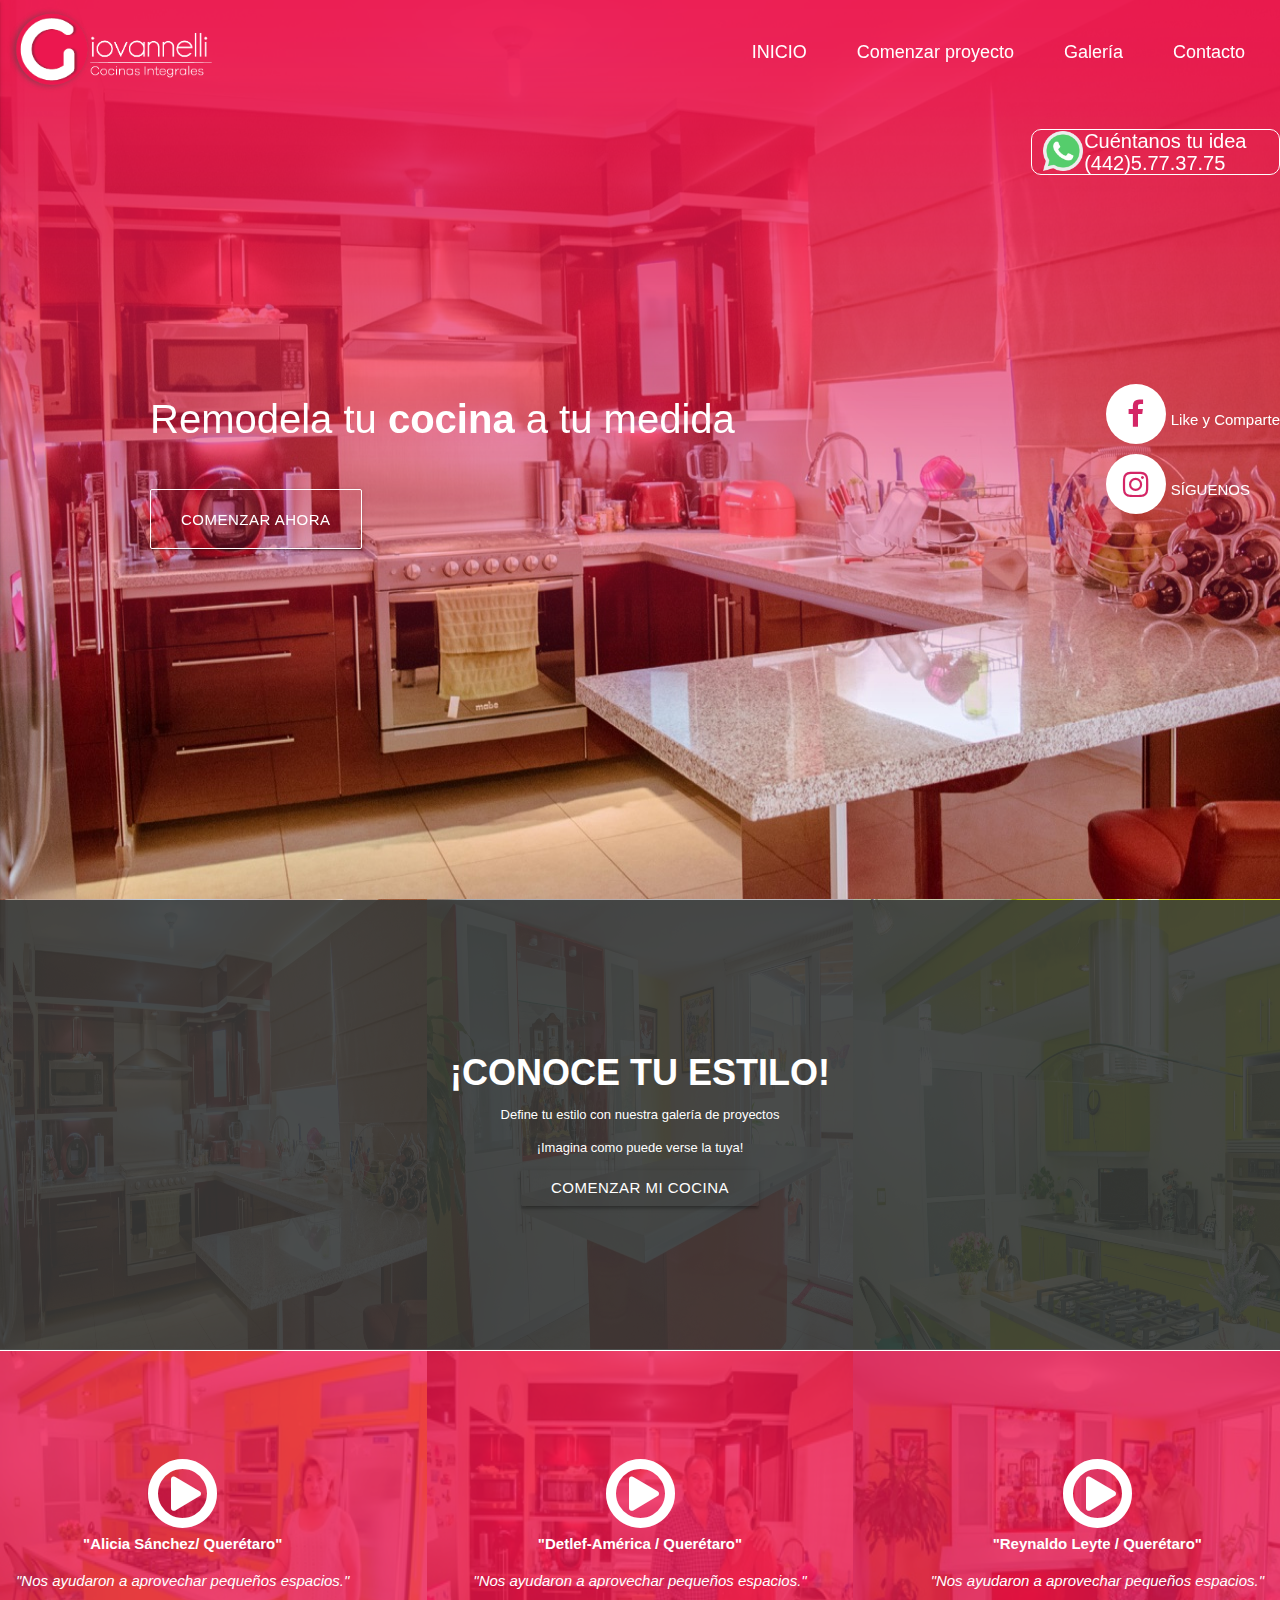
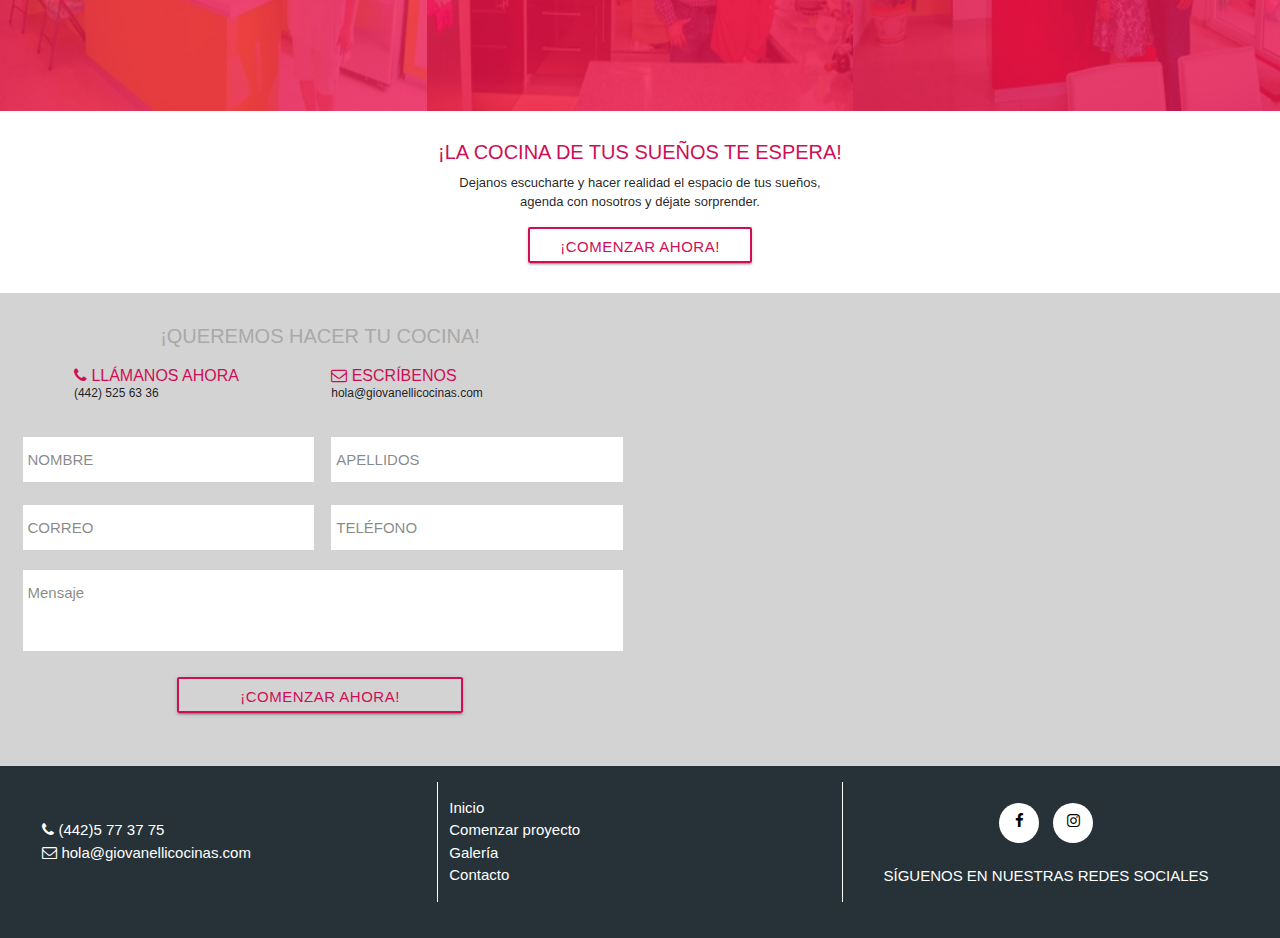
==== commit 30117994: "[SITE] videos added" ====
--- a/index.html
+++ b/index.html
@@ -5,7 +5,7 @@
     <meta name="viewport" content="width=device-width, initial-scale=1, maximum-scale=1.0, user-scalable=no">
     <link rel="icon" type="image/pmg" href="public/img/favicon/favicon.png">
     <title>Giovanelli</title>
-    <link href="public/plugins/materialize/css/materialize.min.css" rel="stylesheet">
+    <link href="public/plugins/materialize/css/materialize.css" rel="stylesheet">
     <link href="public/css/w3.css" rel="stylesheet">
     <link href="public/css/layout.css" rel="stylesheet">
     <link href="https://fonts.googleapis.com/css?family=Lato:300,300i,400,400i,700,700i" rel="stylesheet">
@@ -89,13 +89,25 @@
       <section class="white" id="testimonials">
         <div class="w3-display-container" style="height:40vh;">
           <div class="w3-row">
-            <div class="w3-col s12 m4 hide-on-med-and-down"><img class="fullwidth" src="public/img/index/alicia.jpg" style="height:40vh;"></div>
-            <div class="w3-col s12 m4"><img class="fullwidth" src="public/img/index/pareja.jpg" style="height:40vh;"></div>
-            <div class="w3-col s12 m4 hide-on-med-and-down"><img class="fullwidth" src="public/img/index/verde.jpg" style="height:40vh;"></div>
+            <div class="w3-col s12 m4 hide-on-med-and-down"><img class="fullwidth" src="public/img/index/thumbnails/tn_alicia.jpg" style="height:40vh;"></div>
+            <div class="w3-col s12 m4"><img class="fullwidth" src="public/img/index/thumbnails/tn_pareja.jpg" style="height:40vh;"></div>
+            <div class="w3-col s12 m4 hide-on-med-and-down"><img class="fullwidth" src="public/img/index/thumbnails/tn_pareja-barra.jpg" style="height:40vh;"></div>
           </div><img class="w3-display-middle fullwidth" src="public/img/icons/testimonials.png" style="height:40vh;">
           <div class="w3-content w3-display-middle" style="max-width:400px;">
-            <div class="w3-container transparent"><i class="fa fa-play-circle-o" style="font-size:80px;font-weight:100;"></i>
+            <div class="w3-container transparent"><a class="modal-trigger" href="#videoAlicia"><i class="fa fa-play-circle-o" style="font-size:80px;font-weight:100;"></i></a>
               <p style="font-weight:900;">"Detlef-América / Querétaro"</p>
+              <p style="font-style: italic;font-weight:100;">"Nos ayudaron a aprovechar pequeños espacios."</p>
+            </div>
+          </div>
+          <div class="w3-content w3-display-left" style="max-width:400px;">
+            <div class="w3-container transparent"><a class="modal-trigger" href="#videoDetlef"><i class="fa fa-play-circle-o" style="font-size:80px;font-weight:100;"></i></a>
+              <p style="font-weight:900;">"Alicia Sánchez/ Querétaro"</p>
+              <p style="font-style: italic;font-weight:100;">"Nos ayudaron a aprovechar pequeños espacios."</p>
+            </div>
+          </div>
+          <div class="w3-content w3-display-right" style="max-width:400px;">
+            <div class="w3-container transparent"><a class="modal-trigger" href="#videoReynaldo"><i class="fa fa-play-circle-o" style="font-size:80px;font-weight:100;"></i></a>
+              <p style="font-weight:900;">"Reynaldo Leyte / Querétaro"</p>
               <p style="font-style: italic;font-weight:100;">"Nos ayudaron a aprovechar pequeños espacios."</p>
             </div>
           </div>
@@ -147,6 +159,36 @@
           </div>
         </div>
       </section>
+      <div class="modal" id="videoAlicia">
+        <div class="modal-content">
+          <h1 class="center">¡Se parte de nuestros clientes satisfechos!</h1>
+          <div class="row"> 
+            <div class="col s10 offset-s1">
+              <iframe width="100%" height="400px" src="https://www.youtube-nocookie.com/embed/Vr1YsF4z7C4?rel=0&amp;amp;showinfo=0" frameborder="0" allowfullscreen></iframe>
+            </div>
+          </div>
+        </div>
+      </div>
+      <div class="modal" id="videoDetlef">
+        <div class="modal-content">
+          <h1 class="center">¡Se parte de nuestros clientes satisfechos!</h1>
+          <div class="row"> 
+            <div class="col s10 offset-s1">
+              <iframe width="100%" height="400px" src="https://www.youtube-nocookie.com/embed/rfo3f-abXy0?rel=0&amp;amp;showinfo=0" frameborder="0" allowfullscreen></iframe>
+            </div>
+          </div>
+        </div>
+      </div>
+      <div class="modal" id="videoReynaldo">
+        <div class="modal-content">
+          <h1 class="center">¡Se parte de nuestros clientes satisfechos!</h1>
+          <div class="row"> 
+            <div class="col s10 offset-s1">
+              <iframe width="100%" height="400px" src="https://www.youtube-nocookie.com/embed/Oku5zX5wM5A?rel=0&amp;amp;showinfo=0" frameborder="0" allowfullscreen></iframe>
+            </div>
+          </div>
+        </div>
+      </div>
     </div>
     <div class="modal" id="modal1">
       <div class="modal-content black">
@@ -245,13 +287,9 @@
         </div>
       </div>
     </footer>
-    <link rel="stylesheet" href="https://cdnjs.cloudflare.com/ajax/libs/font-awesome/4.7.0/css/font-awesome.min.css" async>
-    <script src="https://code.jquery.com/jquery-2.1.1.min.js"></script>
-    <script src="public/plugins/materialize/js/materialize.min.js"></script>
-    <script src="public/js/home.js"></script>
     <link rel="stylesheet" href="https://cdnjs.cloudflare.com/ajax/libs/font-awesome/4.7.0/css/font-awesome.min.css" async="">
-    <script src="https://code.jquery.com/jquery-2.1.1.min.js"></script>
-    <script src="public/plugins/materialize/js/materialize.min.js"></script>
-    <script src="public/js/home.js"></script>
+    <script src="public/js/jquery-3.2.1.min.js"></script>
+    <script src="public/plugins/materialize/js/materialize.js"></script>
+    <script src="public/js/layout.js"></script>
   </body>
 </html>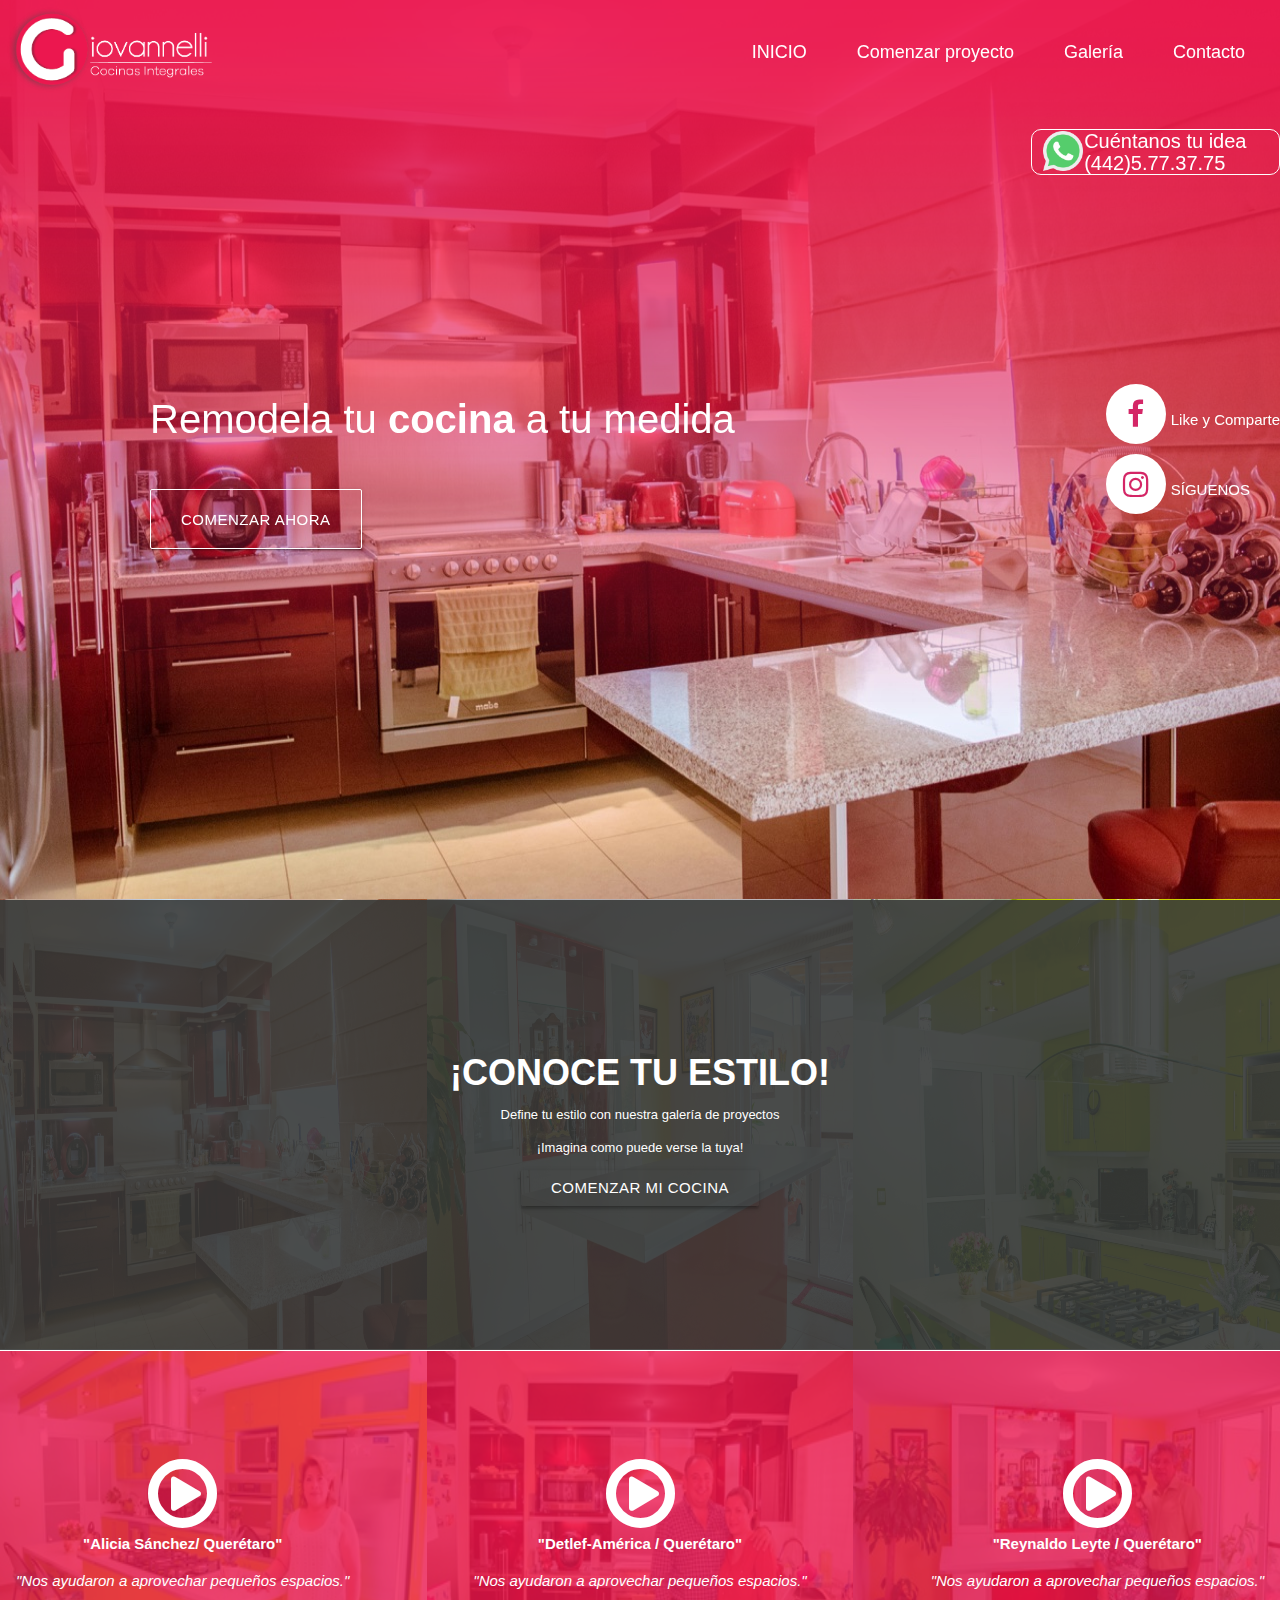
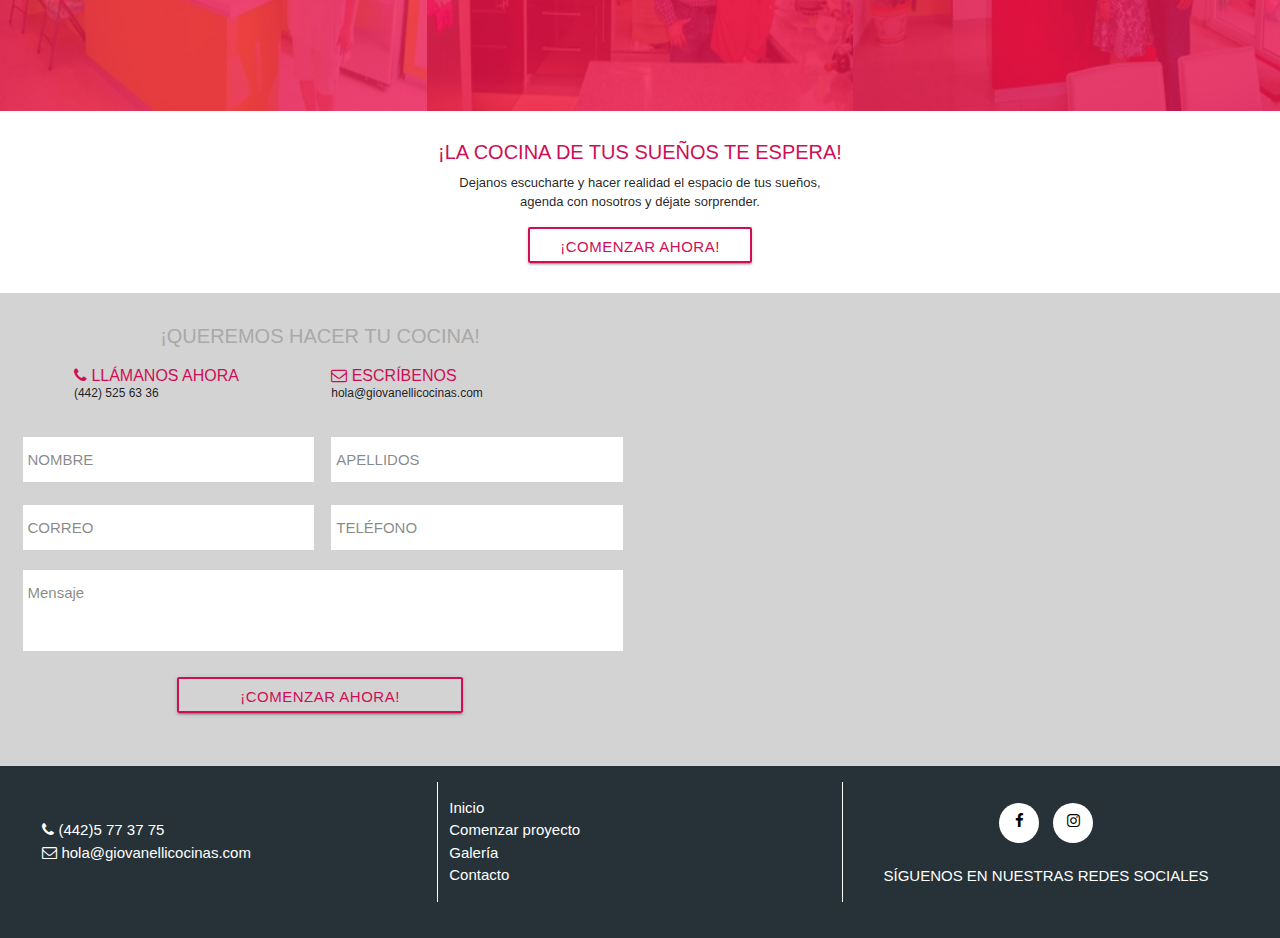
==== commit 63a1212a: "[SITE] js -> async" ====
--- a/index.html
+++ b/index.html
@@ -288,8 +288,8 @@
       </div>
     </footer>
     <link rel="stylesheet" href="https://cdnjs.cloudflare.com/ajax/libs/font-awesome/4.7.0/css/font-awesome.min.css" async="">
-    <script src="public/js/jquery-3.2.1.min.js"></script>
-    <script src="public/plugins/materialize/js/materialize.js"></script>
-    <script src="public/js/layout.js"></script>
+    <script src="public/js/jquery-3.2.1.min.js" async></script>
+    <script src="public/plugins/materialize/js/materialize.js" async></script>
+    <script src="public/js/layout.js" async></script>
   </body>
 </html>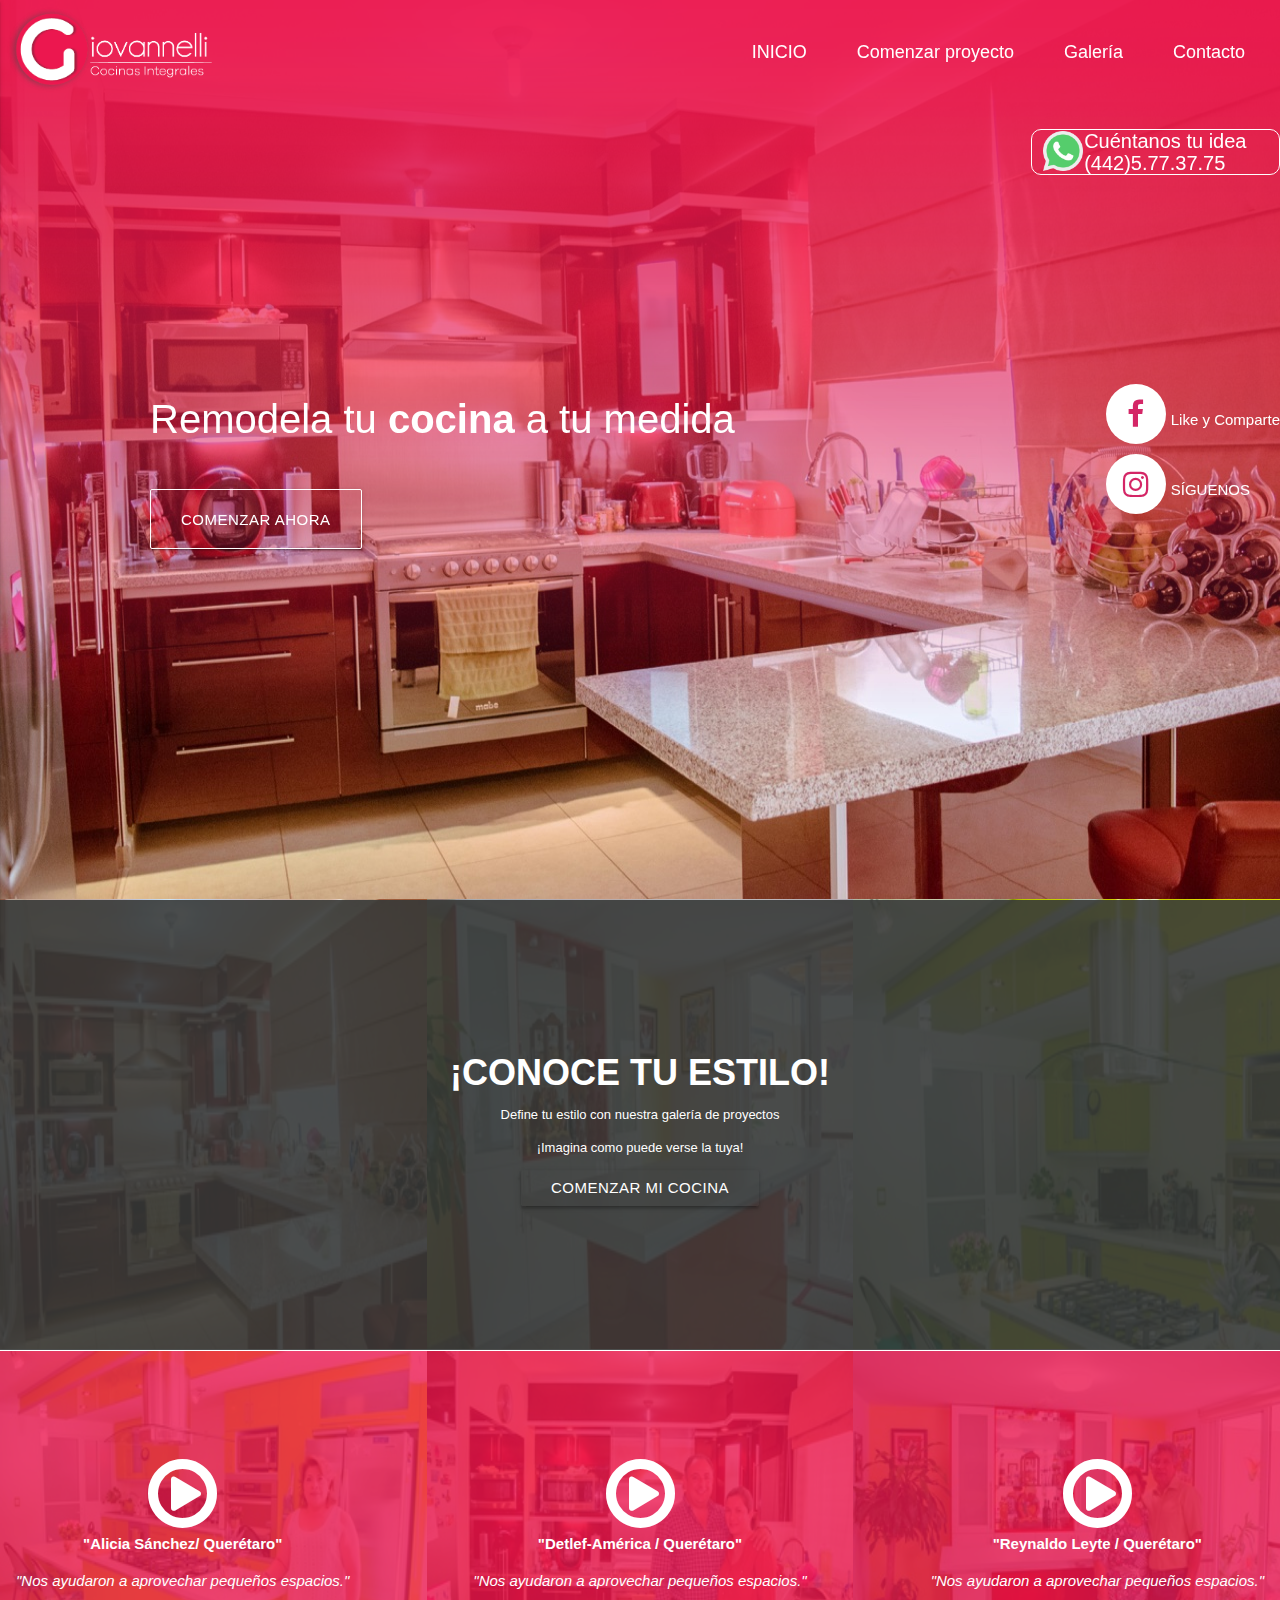
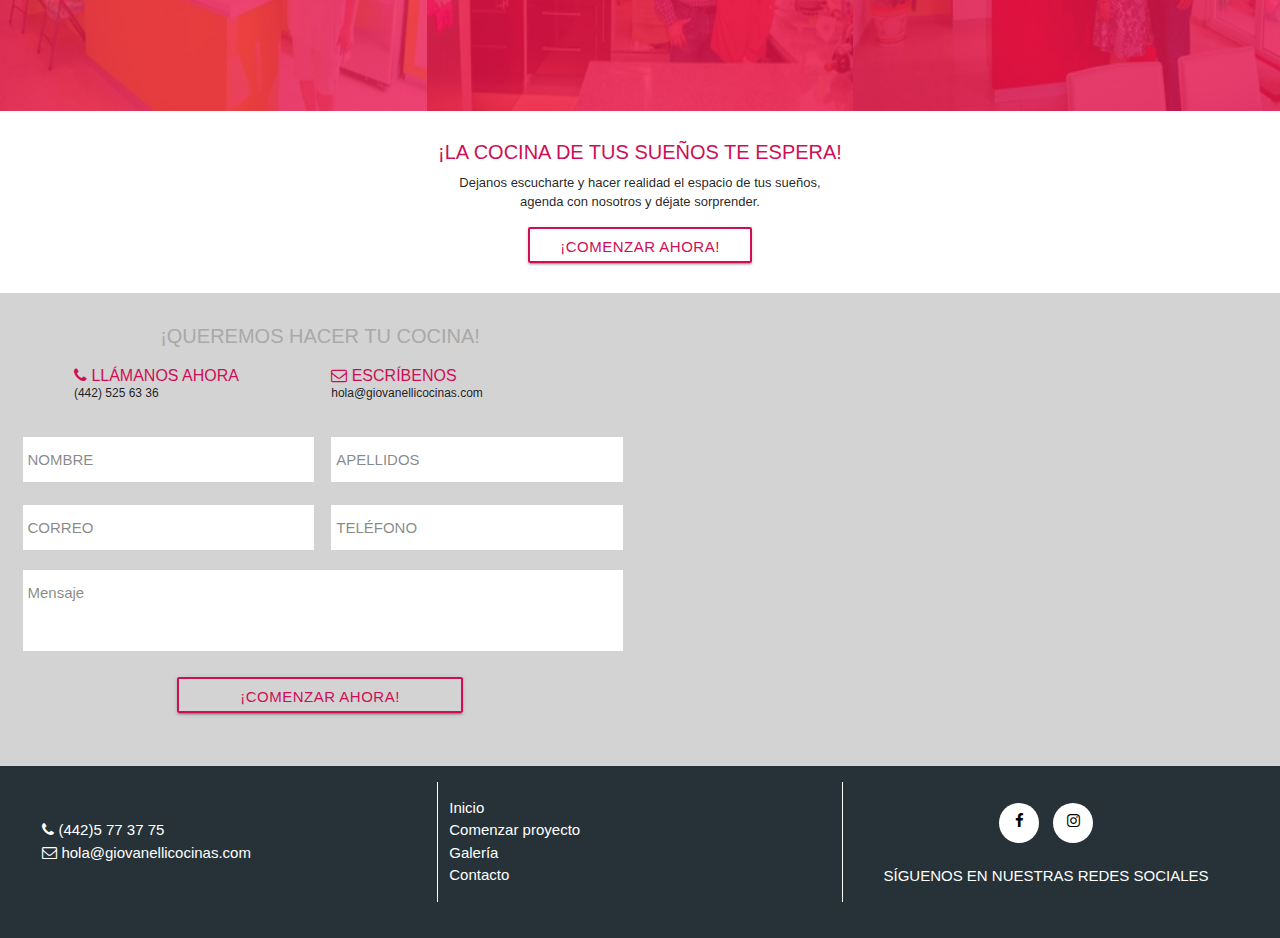
==== commit 37a43ad1: "[SITE] img added to slider" ====
--- a/index.html
+++ b/index.html
@@ -75,9 +75,9 @@
       <section id="styles">
         <div class="w3-display-container">
           <div class="w3-row">
-            <div class="w3-col s12 m4 hide-on-med-and-down"><img class="fullwidth" src="public/img/index/cover.jpg" style="height:50vh;"></div>
-            <div class="w3-col s12 m4 hide-on-med-and-down"><img class="fullwidth" src="public/img/index/barra.jpg" style="height:50vh;"></div>
-            <div class="w3-col s12 m4"><img class="fullwidth" src="public/img/index/verde.jpg" style="height:50vh;"></div>
+            <div class="w3-col s12 m4 hide-on-small-only"><img class="fullwidth" src="public/img/index/thumbnails/tn_cover.jpg" style="height:50vh;"></div>
+            <div class="w3-col s12 m4 hide-on-small-only"><img class="fullwidth" src="public/img/index/thumbnails/tn_barra.jpg" style="height:50vh;"></div>
+            <div class="w3-col s12 m4"><img class="fullwidth" src="public/img/index/thumbnails/tn_verde.jpg" style="height:50vh;"></div>
           </div><img class="w3-display-middle fullwidth" src="public/img/icons/estilos.png" style="height:50vh;">
           <div class="w3-display-middle">
             <h1>¡CONOCE TU ESTILO!</h1>
@@ -89,9 +89,9 @@
       <section class="white" id="testimonials">
         <div class="w3-display-container" style="height:40vh;">
           <div class="w3-row">
-            <div class="w3-col s12 m4 hide-on-med-and-down"><img class="fullwidth" src="public/img/index/thumbnails/tn_alicia.jpg" style="height:40vh;"></div>
+            <div class="w3-col s12 m4 hide-on-small-only"><img class="fullwidth" src="public/img/index/thumbnails/tn_alicia.jpg" style="height:40vh;"></div>
             <div class="w3-col s12 m4"><img class="fullwidth" src="public/img/index/thumbnails/tn_pareja.jpg" style="height:40vh;"></div>
-            <div class="w3-col s12 m4 hide-on-med-and-down"><img class="fullwidth" src="public/img/index/thumbnails/tn_pareja-barra.jpg" style="height:40vh;"></div>
+            <div class="w3-col s12 m4 hide-on-small-only"><img class="fullwidth" src="public/img/index/thumbnails/tn_pareja-barra.jpg" style="height:40vh;"></div>
           </div><img class="w3-display-middle fullwidth" src="public/img/icons/testimonials.png" style="height:40vh;">
           <div class="w3-content w3-display-middle" style="max-width:400px;">
             <div class="w3-container transparent"><a class="modal-trigger" href="#videoAlicia"><i class="fa fa-play-circle-o" style="font-size:80px;font-weight:100;"></i></a>
@@ -99,13 +99,13 @@
               <p style="font-style: italic;font-weight:100;">"Nos ayudaron a aprovechar pequeños espacios."</p>
             </div>
           </div>
-          <div class="w3-content w3-display-left" style="max-width:400px;">
+          <div class="w3-content w3-display-left hide-on-small-only" style="max-width:400px;">
             <div class="w3-container transparent"><a class="modal-trigger" href="#videoDetlef"><i class="fa fa-play-circle-o" style="font-size:80px;font-weight:100;"></i></a>
               <p style="font-weight:900;">"Alicia Sánchez/ Querétaro"</p>
               <p style="font-style: italic;font-weight:100;">"Nos ayudaron a aprovechar pequeños espacios."</p>
             </div>
           </div>
-          <div class="w3-content w3-display-right" style="max-width:400px;">
+          <div class="w3-content w3-display-right hide-on-small-only" style="max-width:400px;">
             <div class="w3-container transparent"><a class="modal-trigger" href="#videoReynaldo"><i class="fa fa-play-circle-o" style="font-size:80px;font-weight:100;"></i></a>
               <p style="font-weight:900;">"Reynaldo Leyte / Querétaro"</p>
               <p style="font-style: italic;font-weight:100;">"Nos ayudaron a aprovechar pequeños espacios."</p>
@@ -288,8 +288,8 @@
       </div>
     </footer>
     <link rel="stylesheet" href="https://cdnjs.cloudflare.com/ajax/libs/font-awesome/4.7.0/css/font-awesome.min.css" async="">
-    <script src="public/js/jquery-3.2.1.min.js" async></script>
-    <script src="public/plugins/materialize/js/materialize.js" async></script>
-    <script src="public/js/layout.js" async></script>
+    <script src="public/js/jquery-3.2.1.min.js"></script>
+    <script src="public/plugins/materialize/js/materialize.js"></script>
+    <script src="public/js/layout.js"></script>
   </body>
 </html>